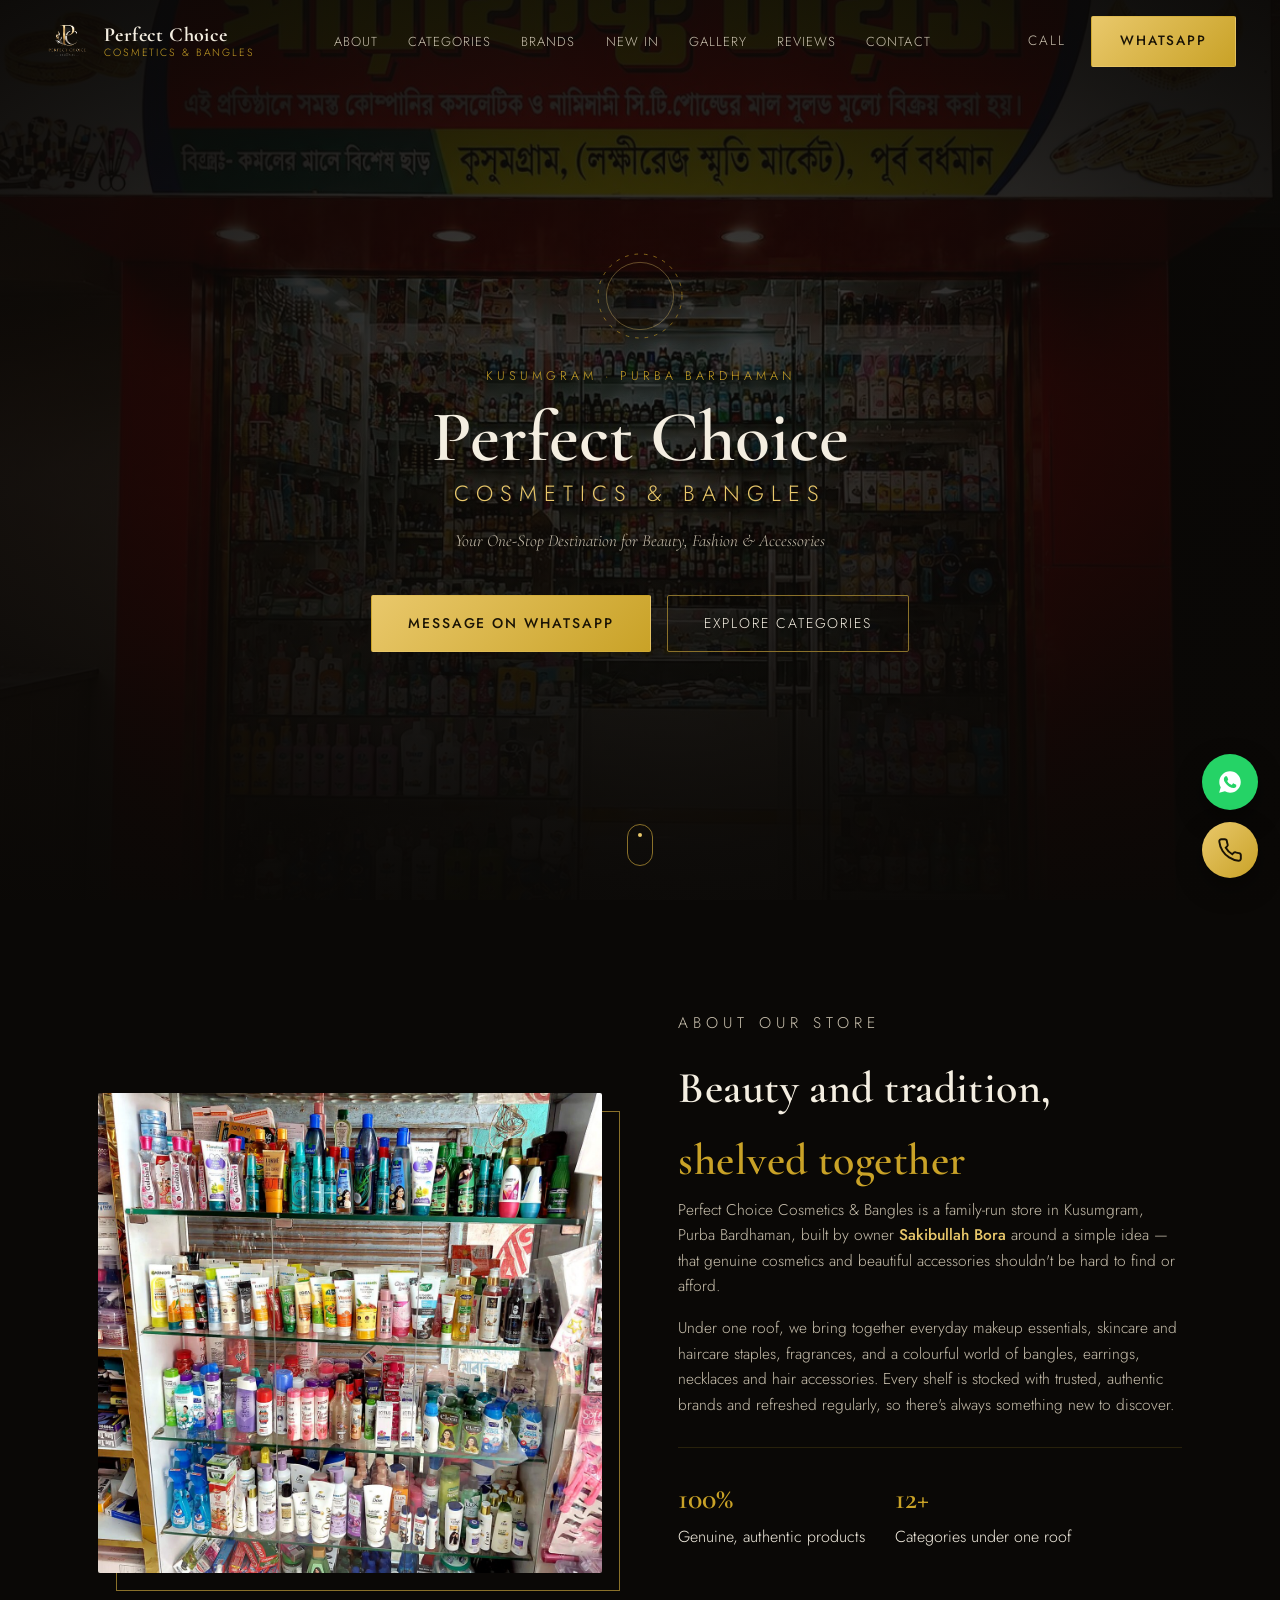
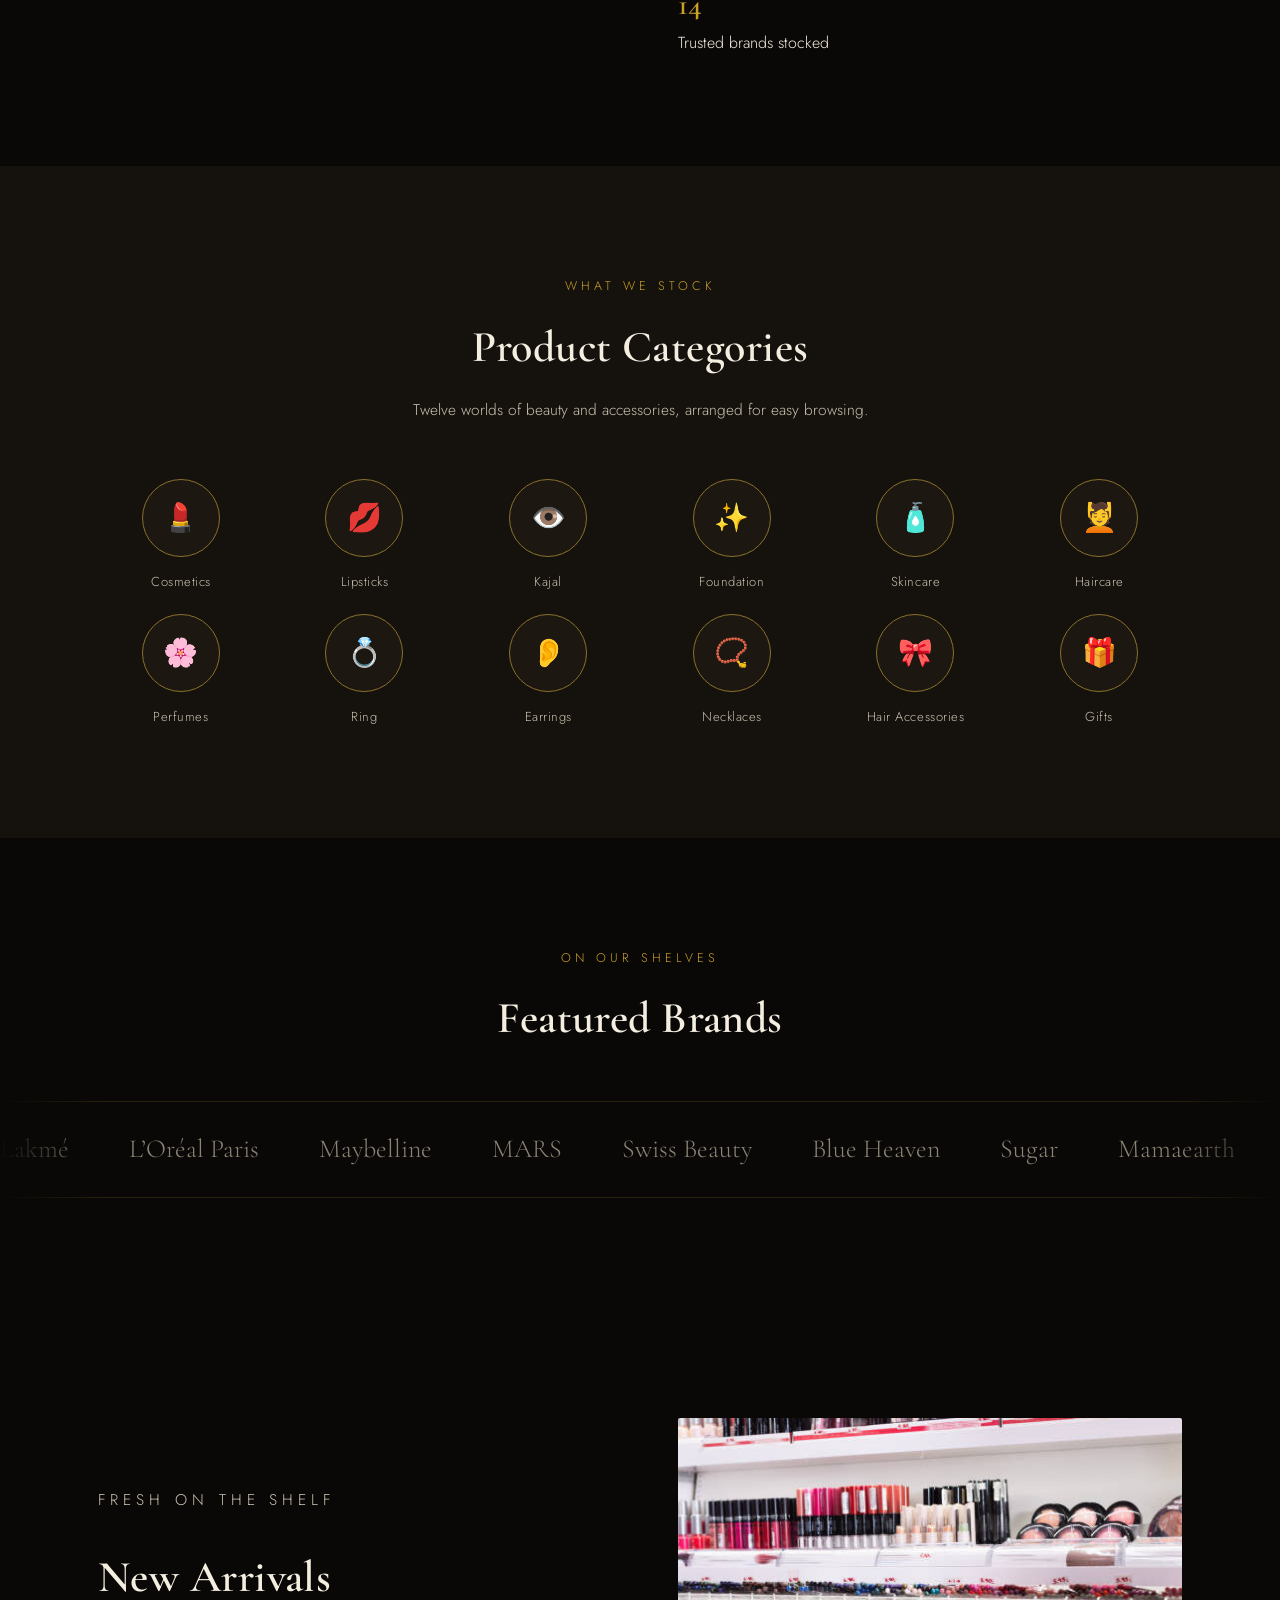
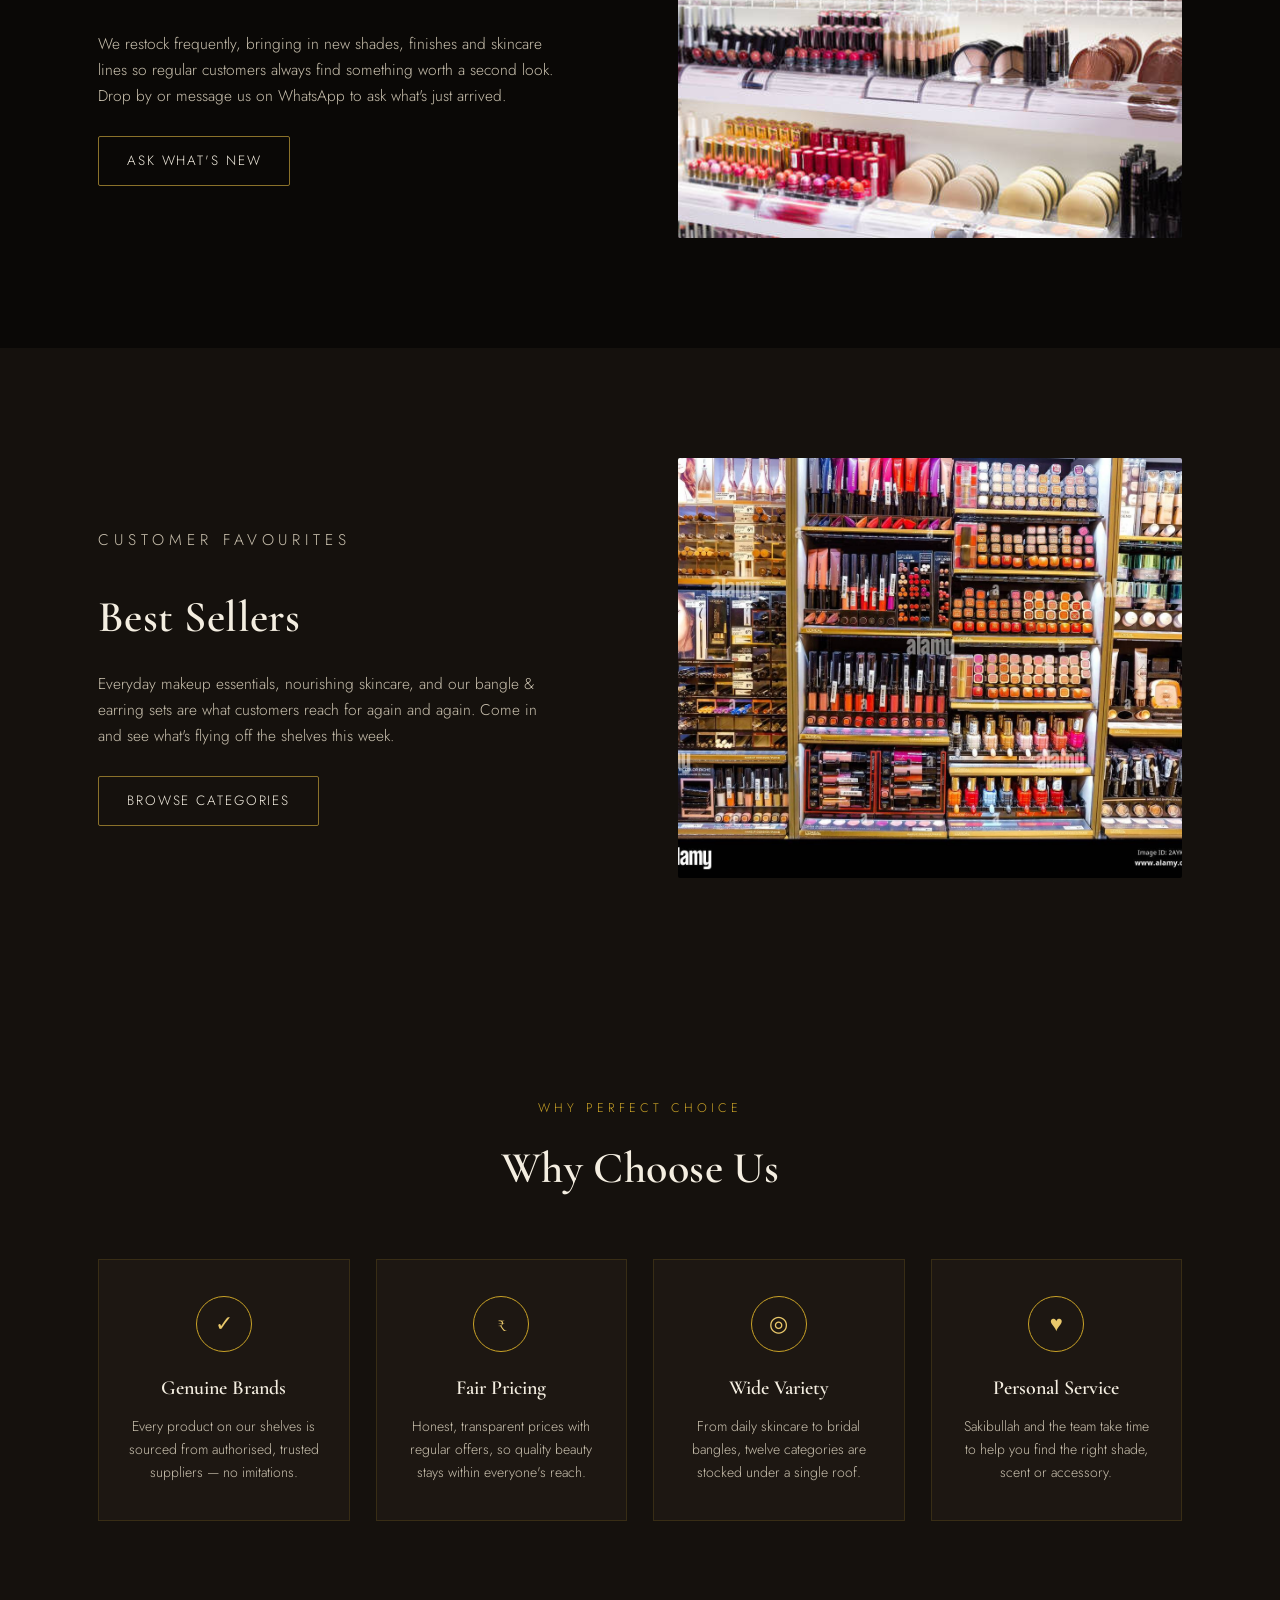
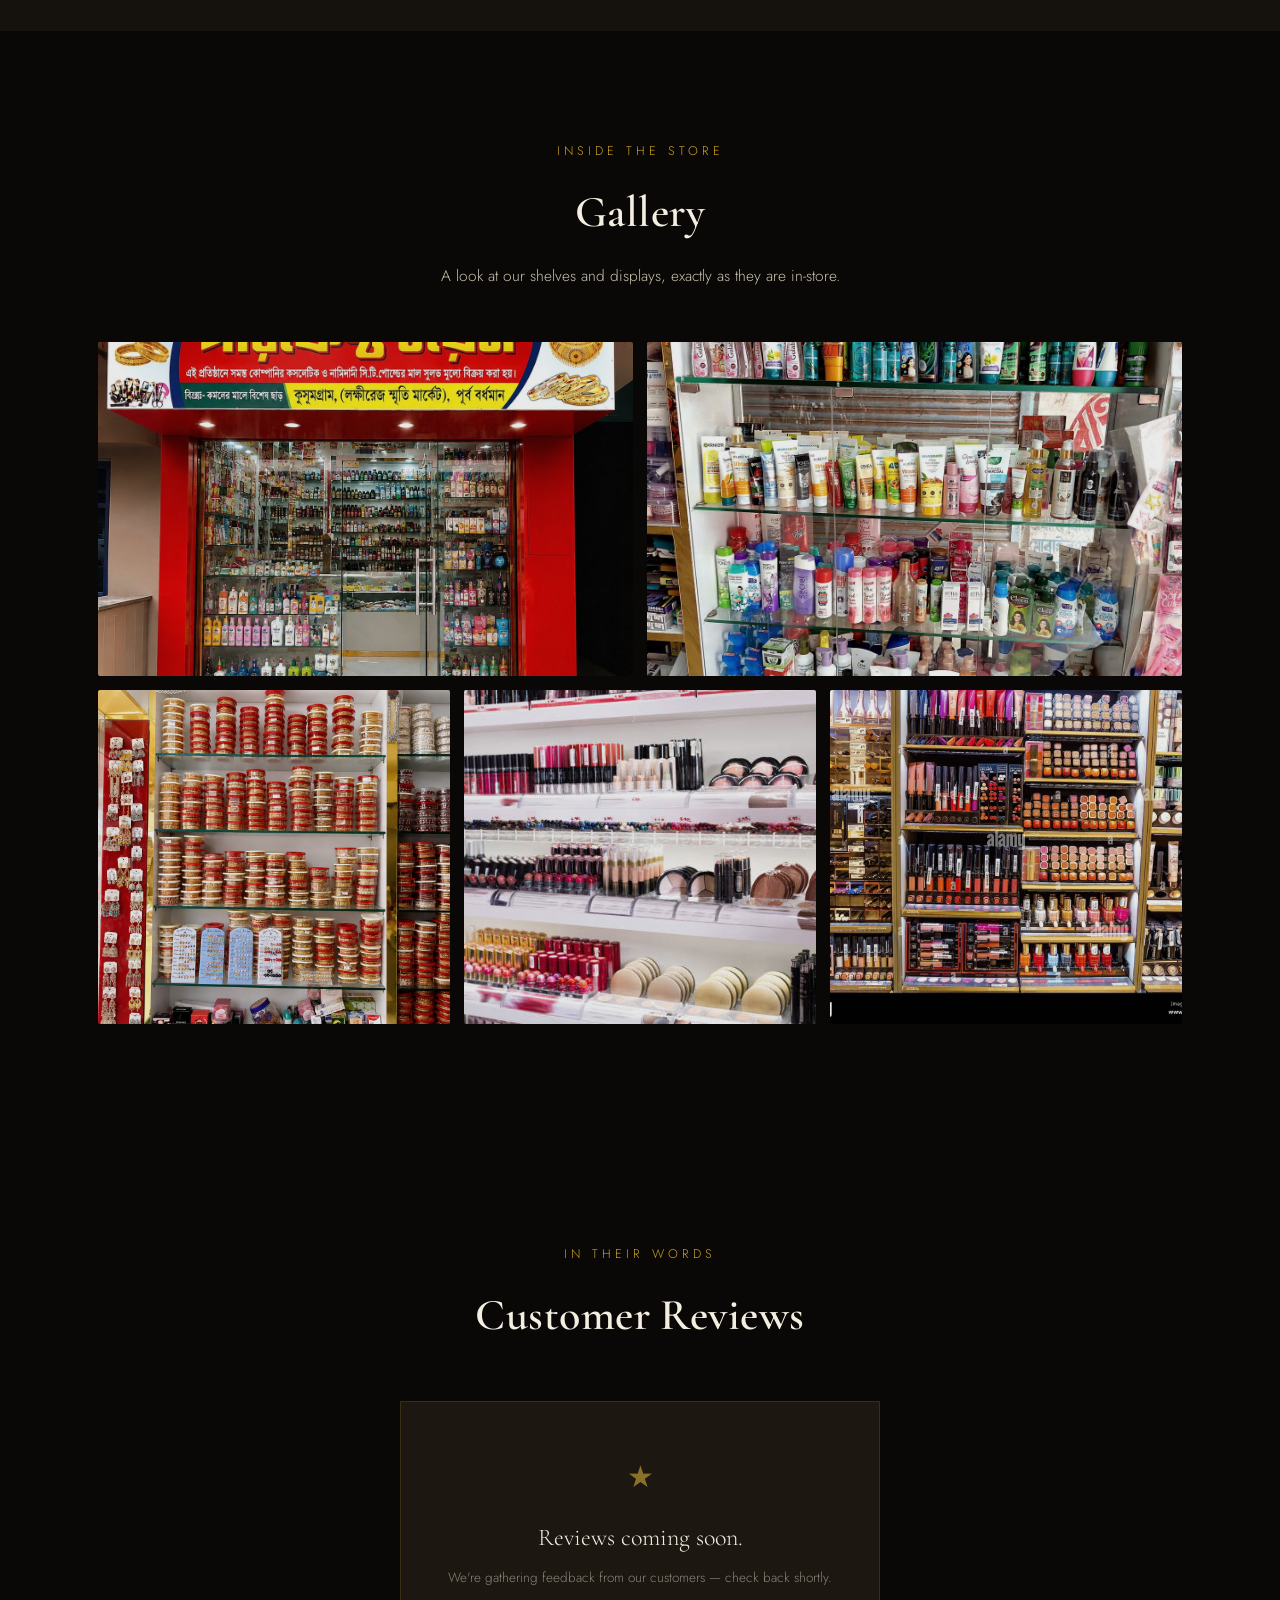
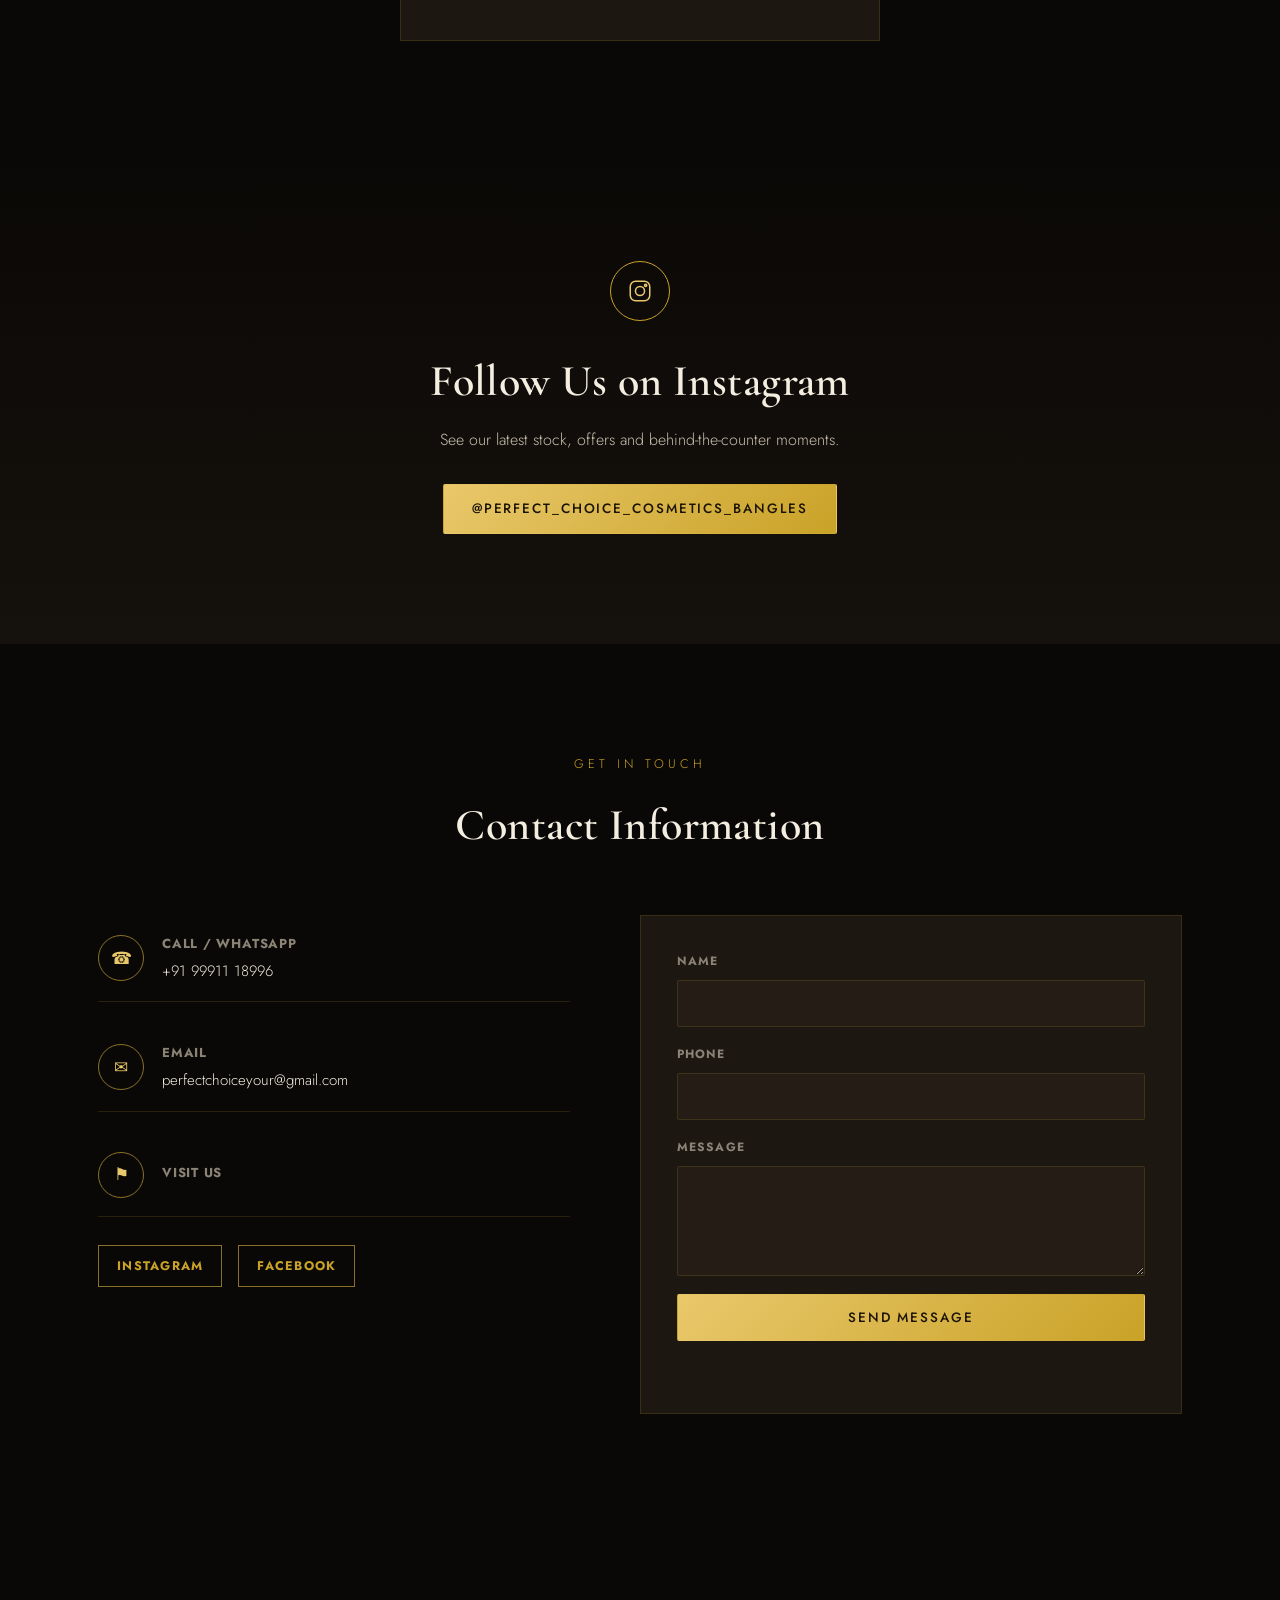
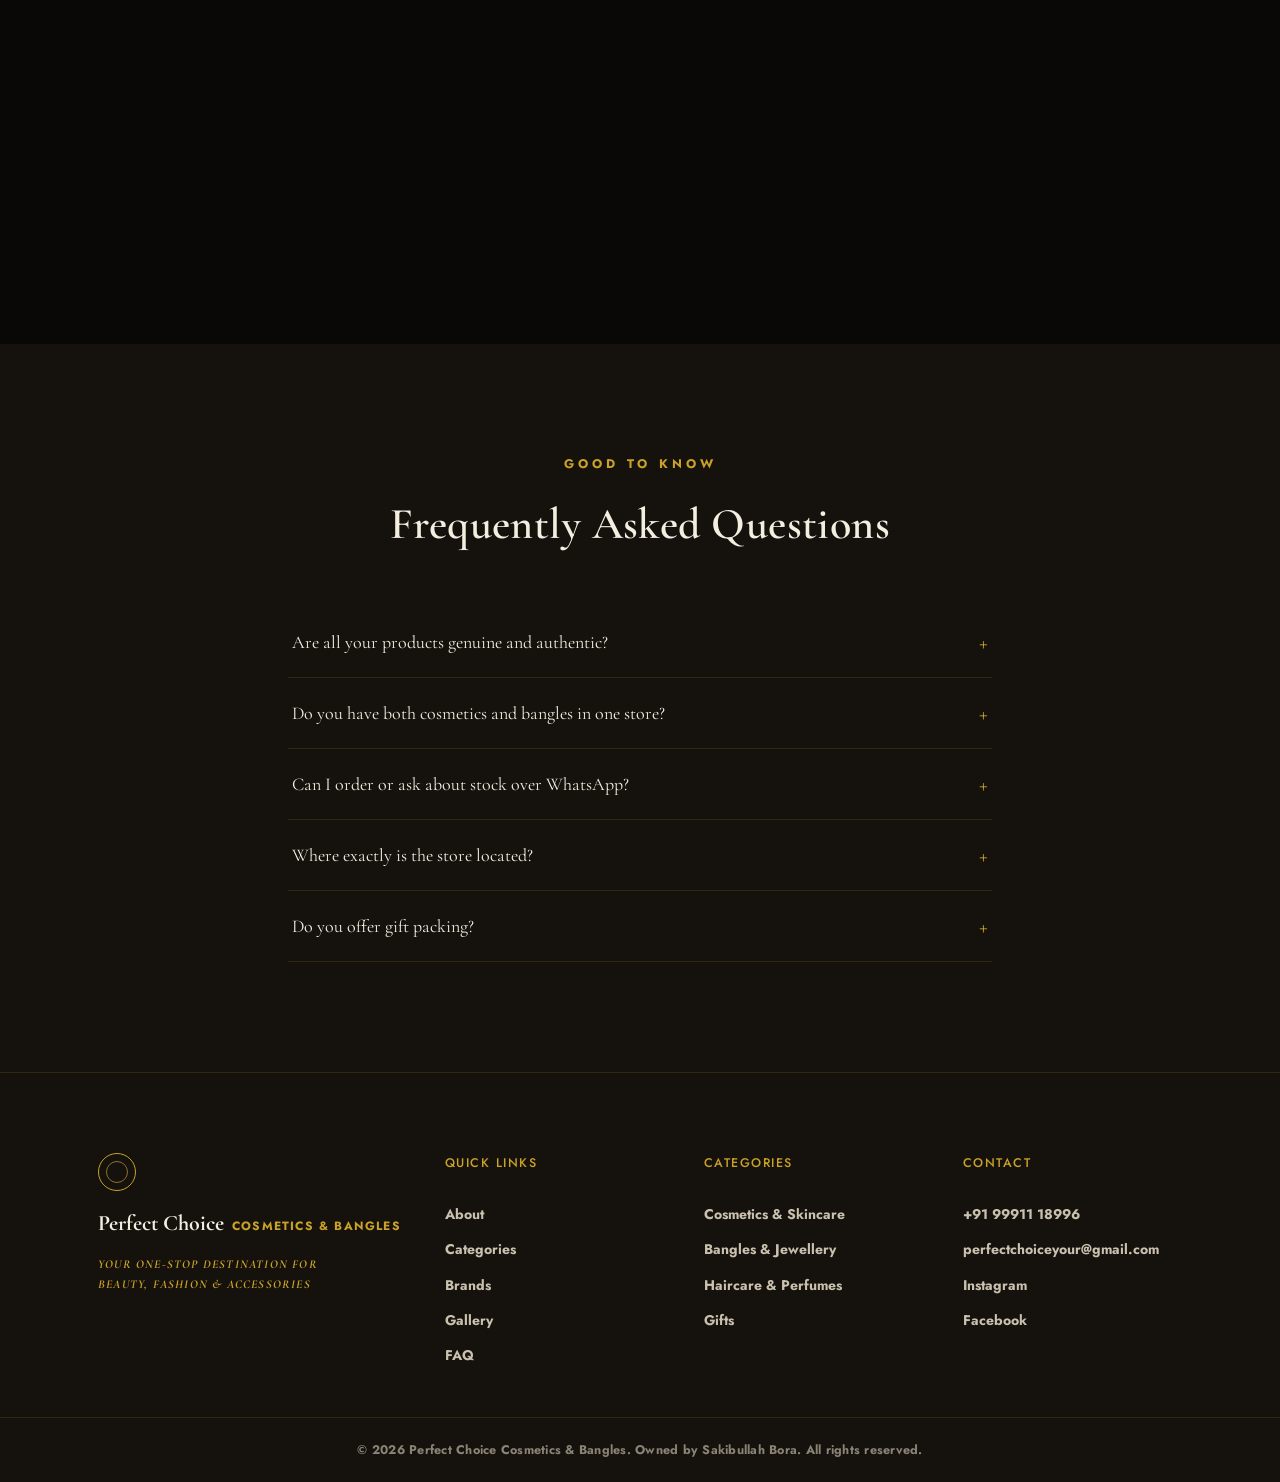
==== index.html @ 6ff5d6fb "Update index.html" ====
<!DOCTYPE html>
<html lang="en">
<head>
<meta charset="UTF-8">
<meta name="viewport" content="width=device-width, initial-scale=1.0">
<title>Perfect Choice Cosmetics & Bangles | Kusumgram, Purba Bardhaman</title>
<meta name="description" content="Perfect Choice Cosmetics & Bangles in Kusumgram, Purba Bardhaman — genuine Lakmé, L'Oréal, Maybelline, MARS, Mamaearth and more. Cosmetics, bangles, artificial jewellery & beauty essentials at fair prices.">
<meta name="keywords" content="cosmetics shop Purba Bardhaman, bangles shop Kusumgram, Perfect Choice Cosmetics, artificial jewellery Bardhaman, makeup shop near me">
<meta name="author" content="Sakibullah Bora">
<meta property="og:title" content="Perfect Choice Cosmetics & Bangles">
<meta property="og:description" content="Your One-Stop Destination for Beauty, Fashion & Accessories — Kusumgram, Purba Bardhaman.">
<meta property="og:type" content="website">
<meta property="og:image" content="shop-storefront.jpg">
<link rel="icon" type="image/x-icon" href="favicon.ico>
<link rel="preconnect" href="https://fonts.googleapis.com">
<link rel="preconnect" href="https://fonts.gstatic.com" crossorigin>
<link href="https://fonts.googleapis.com/css2?family=Cormorant+Garamond:ital,wght@0,400;0,500;0,600;0,700;1,500&family=Jost:wght@300;400;500;600&display=swap" rel="stylesheet">
<link rel="stylesheet" href="style.css">
</head>
<body>

<!-- ===================== PRELOADER ===================== -->
<div id="preloader" aria-hidden="true">
  <svg viewBox="0 0 100 100" class="loader-ring">
    <circle cx="50" cy="50" r="38"></circle>
  </svg>
</div>

<!-- ===================== NAVBAR ===================== -->
<header class="navbar" id="navbar">
  <div class="nav-inner">
<a href="#home" class="brand">
  <img src="logo-transparent.png" alt="Perfect Choice Cosmetics & Bangles logo" class="brand-logo">
  <span class="brand-text">
    <strong>Perfect Choice</strong>
    <em>Cosmetics &amp; Bangles</em>
  </span>
</a>
    <nav class="nav-links" id="navLinks">
      <a href="#about">About</a>
      <a href="#categories">Categories</a>
      <a href="#brands">Brands</a>
      <a href="#arrivals">New In</a>
      <a href="#gallery">Gallery</a>
      <a href="#reviews">Reviews</a>
      <a href="#contact">Contact</a>
    </nav>

    <div class="nav-cta">
      <a class="btn btn-ghost" href="tel:+919991118996" aria-label="Call the shop">Call</a>
      <a class="btn btn-gold" href="https://wa.me/919991118996" target="_blank" rel="noopener">WhatsApp</a>
    </div>

    <button class="nav-toggle" id="navToggle" aria-label="Open menu" aria-expanded="false">
      <span></span><span></span><span></span>
    </button>
  </div>
</header>

<!-- ===================== HERO ===================== -->
<section class="hero" id="home">
  <div class="hero-media">
    <img src="shop-storefront.jpg" alt="Perfect Choice Cosmetics & Bangles storefront in Kusumgram, Purba Bardhaman">
    <div class="hero-scrim"></div>
  </div>

  <div class="hero-content reveal">
    <svg class="hero-emblem" viewBox="0 0 160 160" aria-hidden="true">
      <circle class="ring ring-1" cx="80" cy="80" r="70"></circle>
      <circle class="ring ring-2" cx="80" cy="80" r="56"></circle>
    </svg>
    <p class="eyebrow">Kusumgram &middot; Purba Bardhaman</p>
    <h1>Perfect Choice<span>Cosmetics &amp; Bangles</span></h1>
    <p class="hero-tagline">Your One-Stop Destination for Beauty, Fashion &amp; Accessories</p>
    <div class="hero-actions">
      <a href="https://wa.me/919991118996" target="_blank" rel="noopener" class="btn btn-gold btn-lg">Message on WhatsApp</a>
      <a href="#categories" class="btn btn-outline btn-lg">Explore Categories</a>
    </div>
  </div>

  <a href="#about" class="scroll-cue" aria-label="Scroll down">
    <span></span>
  </a>
</section>

<!-- ===================== ABOUT ===================== -->
<section class="about" id="about">
  <div class="section-inner about-grid">
    <div class="about-media reveal">
      <img src="shop-cabinet.jpg" alt="Skincare, haircare and beauty product shelves inside Perfect Choice Cosmetics & Bangles">
      <div class="about-frame" aria-hidden="true"></div>
    </div>
    <div class="about-copy reveal">
      <p class="eyebrow">About Our Store</p>
      <h2>Beauty and tradition, <span>shelved together</span></h2>
      <p>Perfect Choice Cosmetics &amp; Bangles is a family-run store in Kusumgram, Purba Bardhaman, built by owner <strong>Sakibullah Bora</strong> around a simple idea &mdash; that genuine cosmetics and beautiful accessories shouldn't be hard to find or afford.</p>
      <p>Under one roof, we bring together everyday makeup essentials, skincare and haircare staples, fragrances, and a colourful world of bangles, earrings, necklaces and hair accessories. Every shelf is stocked with trusted, authentic brands and refreshed regularly, so there's always something new to discover.</p>
      <ul class="about-points">
        <li><span>100%</span> Genuine, authentic products</li>
        <li><span>12+</span> Categories under one roof</li>
        <li><span>14</span> Trusted brands stocked</li>
      </ul>
    </div>
  </div>
</section>

<!-- ===================== CATEGORIES ===================== -->
<section class="categories" id="categories">
  <div class="section-inner">
    <p class="eyebrow center">What We Stock</p>
    <h2 class="center reveal">Product Categories</h2>
    <p class="section-sub center reveal">Twelve worlds of beauty and accessories, arranged for easy browsing.</p>

    <div class="cat-grid">
  <a href="https://wa.me/919991118996?text=Hello%20Perfect%20Choice%20team%2C%20I%20am%20very%20interested%20in%20your%20cosmetics%20collection.%20Could%20you%20please%20send%20me%20your%20latest%20catalog%20so%20I%20can%20browse%20your%20designs%3F" target="_blank" class="cat-card reveal"><span class="cat-ring">💄</span><p>Cosmetics</p></a>

  <a href="https://wa.me/919991118996?text=Hello%20Perfect%20Choice%20team%2C%20I%20am%20very%20interested%20in%20your%20lipstick%20collection.%20Could%20you%20please%20send%20me%20your%20latest%20catalog%20so%20I%20can%20browse%20your%20designs%3F" target="_blank" class="cat-card reveal"><span class="cat-ring">💋</span><p>Lipsticks</p></a>

  <a href="https://wa.me/919991118996?text=Hello%20Perfect%20Choice%20team%2C%20I%20am%20very%20interested%20in%20your%20kajal%20collection.%20Could%20you%20please%20send%20me%20your%20latest%20catalog%20so%20I%20can%20browse%20your%20designs%3F" target="_blank" class="cat-card reveal"><span class="cat-ring">👁️</span><p>Kajal</p></a>

  <a href="https://wa.me/919991118996?text=Hello%20Perfect%20Choice%20team%2C%20I%20am%20very%20interested%20in%20your%20foundation%20collection.%20Could%20you%20please%20send%20me%20your%20latest%20catalog%20so%20I%20can%20browse%20your%20designs%3F" target="_blank" class="cat-card reveal"><span class="cat-ring">✨</span><p>Foundation</p></a>

  <a href="https://wa.me/919991118996?text=Hello%20Perfect%20Choice%20team%2C%20I%20am%20very%20interested%20in%20your%20skincare%20collection.%20Could%20you%20please%20send%20me%20your%20latest%20catalog%20so%20I%20can%20browse%20your%20designs%3F" target="_blank" class="cat-card reveal"><span class="cat-ring">🧴</span><p>Skincare</p></a>

  <a href="https://wa.me/919991118996?text=Hello%20Perfect%20Choice%20team%2C%20I%20am%20very%20interested%20in%20your%20haircare%20collection.%20Could%20you%20please%20send%20me%20your%20latest%20catalog%20so%20I%20can%20browse%20your%20designs%3F" target="_blank" class="cat-card reveal"><span class="cat-ring">💆</span><p>Haircare</p></a>

  <a href="https://wa.me/919991118996?text=Hello%20Perfect%20Choice%20team%2C%20I%20am%20very%20interested%20in%20your%20perfume%20collection.%20Could%20you%20please%20send%20me%20your%20latest%20catalog%20so%20I%20can%20browse%20your%20designs%3F" target="_blank" class="cat-card reveal"><span class="cat-ring">🌸</span><p>Perfumes</p></a>

  <a href="https://wa.me/919991118996?text=Hello%20Perfect%20Choice%20team%2C%20I%20am%20very%20interested%20in%20your%20ring%20collection.%20Could%20you%20please%20send%20me%20your%20latest%20catalog%20so%20I%20can%20browse%20your%20designs%3F" target="_blank" class="cat-card reveal"><span class="cat-ring">💍</span><p>Ring</p></a>

  <a href="https://wa.me/919991118996?text=Hello%20Perfect%20Choice%20team%2C%20I%20am%20very%20interested%20in%20your%20earrings%20collection.%20Could%20you%20please%20send%20me%20your%20latest%20catalog%20so%20I%20can%20browse%20your%20designs%3F" target="_blank" class="cat-card reveal"><span class="cat-ring">👂</span><p>Earrings</p></a>

  <a href="https://wa.me/919991118996?text=Hello%20Perfect%20Choice%20team%2C%20I%20am%20very%20interested%20in%20your%20necklace%20collection.%20Could%20you%20please%20send%20me%20your%20latest%20catalog%20so%20I%20can%20browse%20your%20designs%3F" target="_blank" class="cat-card reveal"><span class="cat-ring">📿</span><p>Necklaces</p></a>

  <a href="https://wa.me/919991118996?text=Hello%20Perfect%20Choice%20team%2C%20I%20am%20very%20interested%20in%20your%20hair%20accessories%20collection.%20Could%20you%20please%20send%20me%20your%20latest%20catalog%20so%20I%20can%20browse%20your%20designs%3F" target="_blank" class="cat-card reveal"><span class="cat-ring">🎀</span><p>Hair Accessories</p></a>

  <a href="https://wa.me/919991118996?text=Hello%20Perfect%20Choice%20team%2C%20I%20am%20very%20interested%20in%20your%20gift%20collection.%20Could%20you%20please%20send%20me%20your%20latest%20catalog%20so%20I%20can%20browse%20your%20designs%3F" target="_blank" class="cat-card reveal"><span class="cat-ring">🎁</span><p>Gifts</p></a>
</div>
    </div>
  </div>
</section>

<!-- ===================== BRANDS ===================== -->
<section class="brands" id="brands">
  <div class="section-inner">
    <p class="eyebrow center">On Our Shelves</p>
    <h2 class="center reveal">Featured Brands</h2>
  </div>
  <div class="marquee" role="list" aria-label="Brands we stock">
    <div class="marquee-track">
      <span>Lakmé</span><span>L&rsquo;Oréal Paris</span><span>Maybelline</span><span>MARS</span><span>Swiss Beauty</span><span>Blue Heaven</span><span>Sugar</span><span>Mamaearth</span><span>Nivea</span><span>Dove</span><span>Garnier</span><span>Himalaya</span><span>Plum</span><span>Cetaphil</span>
      <span aria-hidden="true">Lakmé</span><span aria-hidden="true">L&rsquo;Oréal Paris</span><span aria-hidden="true">Maybelline</span><span aria-hidden="true">MARS</span><span aria-hidden="true">Swiss Beauty</span><span aria-hidden="true">Blue Heaven</span><span aria-hidden="true">Sugar</span><span aria-hidden="true">Mamaearth</span><span aria-hidden="true">Nivea</span><span aria-hidden="true">Dove</span><span aria-hidden="true">Garnier</span><span aria-hidden="true">Himalaya</span><span aria-hidden="true">Plum</span><span aria-hidden="true">Cetaphil</span>
    </div>
  </div>
</section>

<!-- ===================== NEW ARRIVALS ===================== -->
<section class="showcase" id="arrivals">
  <div class="section-inner showcase-grid">
    <div class="showcase-copy reveal">
      <p class="eyebrow">Fresh On The Shelf</p>
      <h2>New Arrivals</h2>
      <p>We restock frequently, bringing in new shades, finishes and skincare lines so regular customers always find something worth a second look. Drop by or message us on WhatsApp to ask what's just arrived.</p>
      <a href="https://wa.me/919991118996" target="_blank" rel="noopener" class="btn btn-outline">Ask What's New</a>
    </div>
    <div class="showcase-media reveal">
      <img src="cosmetics-display-1.jpg" alt="New cosmetics and makeup stock on display shelves">
    </div>
  </div>
</section>

<!-- ===================== BEST SELLERS ===================== -->
<section class="showcase alt" id="bestsellers">
  <div class="section-inner showcase-grid reverse">
    <div class="showcase-media reveal">
      <img src="cosmetics-display-2.jpg" alt="Lipsticks, lip liners and makeup essentials arranged on shelves">
    </div>
    <div class="showcase-copy reveal">
      <p class="eyebrow">Customer Favourites</p>
      <h2>Best Sellers</h2>
      <p>Everyday makeup essentials, nourishing skincare, and our bangle &amp; earring sets are what customers reach for again and again. Come in and see what's flying off the shelves this week.</p>
      <a href="#categories" class="btn btn-outline">Browse Categories</a>
    </div>
  </div>
</section>

<!-- ===================== WHY CHOOSE US ===================== -->
<section class="why" id="why">
  <div class="section-inner">
    <p class="eyebrow center">Why Perfect Choice</p>
    <h2 class="center reveal">Why Choose Us</h2>

    <div class="why-grid">
      <div class="why-card reveal">
        <span class="why-icon" aria-hidden="true">✓</span>
        <h3>Genuine Brands</h3>
        <p>Every product on our shelves is sourced from authorised, trusted suppliers &mdash; no imitations.</p>
      </div>
      <div class="why-card reveal">
        <span class="why-icon" aria-hidden="true">₹</span>
        <h3>Fair Pricing</h3>
        <p>Honest, transparent prices with regular offers, so quality beauty stays within everyone's reach.</p>
      </div>
      <div class="why-card reveal">
        <span class="why-icon" aria-hidden="true">◎</span>
        <h3>Wide Variety</h3>
        <p>From daily skincare to bridal bangles, twelve categories are stocked under a single roof.</p>
      </div>
      <div class="why-card reveal">
        <span class="why-icon" aria-hidden="true">♥</span>
        <h3>Personal Service</h3>
        <p>Sakibullah and the team take time to help you find the right shade, scent or accessory.</p>
      </div>
    </div>
  </div>
</section>

<!-- ===================== GALLERY ===================== -->
<section class="gallery" id="gallery">
  <div class="section-inner">
    <p class="eyebrow center">Inside The Store</p>
    <h2 class="center reveal">Gallery</h2>
    <p class="section-sub center reveal">A look at our shelves and displays, exactly as they are in-store.</p>

    <div class="gallery-grid">
      <button class="gallery-item reveal" data-full="shop-storefront.jpg" aria-label="View storefront photo">
        <img src="shop-storefront.jpg" alt="Perfect Choice storefront">
        <span>Our Storefront</span>
      </button>
      <button class="gallery-item reveal" data-full="shop-cabinet.jpg" aria-label="View skincare cabinet photo">
        <img src="shop-cabinet.jpg" alt="Skincare and haircare cabinet">
        <span>Skincare &amp; Haircare Wall</span>
      </button>
      <button class="gallery-item reveal" data-full="shop-bangles.jpg" aria-label="View bangles and jewellery photo">
        <img src="shop-bangles.jpg" alt="Bangles and artificial jewellery display">
        <span>Bangles &amp; Jewellery</span>
      </button>
      <button class="gallery-item reveal" data-full="icosmetics-display-1.jpg" aria-label="View makeup shelf photo">
        <img src="cosmetics-display-1.jpg" alt="Makeup and cosmetics shelf">
        <span>Makeup Shelf</span>
      </button>
      <button class="gallery-item reveal" data-full="cosmetics-display-2.jpg" aria-label="View lipstick and liner shelf photo">
        <img src="cosmetics-display-2.jpg" alt="Lipstick and lip liner shelf">
        <span>Lip Colour Wall</span>
      </button>
    </div>
  </div>
</section>

<!-- ===================== REVIEWS ===================== -->
<section class="reviews" id="reviews">
  <div class="section-inner">
    <p class="eyebrow center">In Their Words</p>
    <h2 class="center reveal">Customer Reviews</h2>
    <div class="reviews-card reveal">
      <span class="reviews-ring" aria-hidden="true">★</span>
      <p>Reviews coming soon.</p>
      <span class="reviews-sub">We're gathering feedback from our customers &mdash; check back shortly.</span>
    </div>
  </div>
</section>

<!-- ===================== INSTAGRAM ===================== -->
<section class="instagram" id="instagram">
  <div class="section-inner instagram-inner reveal">
    <div class="insta-icon" aria-hidden="true">
      <svg viewBox="0 0 24 24" fill="none" stroke="currentColor" stroke-width="1.4">
        <rect x="3" y="3" width="18" height="18" rx="5"></rect>
        <circle cx="12" cy="12" r="4.2"></circle>
        <circle cx="17.2" cy="6.8" r="1"></circle>
      </svg>
    </div>
    <h2>Follow Us on Instagram</h2>
    <p>See our latest stock, offers and behind-the-counter moments.</p>
    <a href="https://www.instagram.com/perfectchoice.store?igsh=ZThrNnNsNHY0MHN6/" target="_blank" rel="noopener" class="btn btn-gold">@perfect_choice_cosmetics_bangles</a>
  </div>
</section>

<!-- ===================== CONTACT ===================== -->
<section class="contact" id="contact">
  <div class="section-inner">
    <p class="eyebrow center">Get In Touch</p>
    <h2 class="center reveal">Contact Information</h2>

    <div class="contact-grid">
      <div class="contact-info reveal">
        <a class="contact-row" href="tel:+919991118996">
          <span class="contact-ring" aria-hidden="true">☎</span>
          <div><strong>Call / WhatsApp</strong><p>+91 99911 18996</p></div>
        </a>
        <a class="contact-row" href="mailto:perfectchoiceyour@gmail.com">
          <span class="contact-ring" aria-hidden="true">✉</span>
          <div><strong>Email</strong><p>perfectchoiceyour@gmail.com</p></div>
        </a>
        <div class="contact-row">
          <span class="contact-ring" aria-hidden="true">⚑</span>
          <div><strong>Visit Us</https://share.google/dGtQiqpq81Ef8u0Q8</p></div>
        </div>
        <div class="contact-social">
          <a href="https://www.instagram.com/perfect_choice_cosmetics_bangles/" target="_blank" rel="noopener" aria-label="Instagram">Instagram</a>
          <a href="https://www.facebook.com/share/1LSSe1VSSS/" target="_blank" rel="noopener" aria-label="Facebook">Facebook</a>
        </div>
      </div>

      <form class="contact-form reveal" id="contactForm" novalidate>
        <div class="form-row">
          <label for="name">Name</label>
          <input type="text" id="name" name="name" required>
        </div>
        <div class="form-row">
          <label for="phone">Phone</label>
          <input type="tel" id="phone" name="phone" required>
        </div>
        <div class="form-row">
          <label for="message">Message</label>
          <textarea id="message" name="message" rows="4" required></textarea>
        </div>
        <button type="submit" class="btn btn-gold btn-full">Send Message</button>
        <p class="form-note" id="formNote" role="status" aria-live="polite"></p>
      </form>
    </div>
  </div>
</section>

<!-- ===================== MAP ===================== -->
<section class="map" id="map">
  <iframe
    title="Perfect Choice Cosmetics & Bangles location map"
    src="https://share.google/dGtQiqpq81Ef8u0Q8"
    loading="lazy"
    referrerpolicy="no-referrer-when-downgrade">
  </iframe>
</section>

<!-- ===================== FAQ ===================== -->
<section class="faq" id="faq">
  <div class="section-inner faq-inner">
    <p class="eyebrow center">Good To Know</p>
    <h2 class="center reveal">Frequently Asked Questions</h2>

    <div class="faq-list">
      <div class="faq-item reveal">
        <button class="faq-q" aria-expanded="false">Are all your products genuine and authentic?<span>+</span></button>
        <div class="faq-a"><p>Yes. We only stock products sourced from authorised suppliers and distributors of each brand.</p></div>
      </div>
      <div class="faq-item reveal">
        <button class="faq-q" aria-expanded="false">Do you have both cosmetics and bangles in one store?<span>+</span></button>
        <div class="faq-a"><p>Yes, we're a one-stop shop &mdash; cosmetics, skincare, haircare, perfumes, bangles, earrings, necklaces, hair accessories and gifts, all under one roof.</p></div>
      </div>
      <div class="faq-item reveal">
        <button class="faq-q" aria-expanded="false">Can I order or ask about stock over WhatsApp?<span>+</span></button>
        <div class="faq-a"><p>Absolutely. Message us on +91 99911 18996 with what you're looking for and we'll help you out.</p></div>
      </div>
      <div class="faq-item reveal">
        <button class="faq-q" aria-expanded="false">Where exactly is the store located?<span>+</span></button>
        <div class="faq-a"><p>We're at Kusumgram (Lakshmirej Smriti Market), Purba Bardhaman, West Bengal. See the map above for directions.</p></div>
      </div>
      <div class="faq-item reveal">
        <button class="faq-q" aria-expanded="false">Do you offer gift packing?<span>+</span></button>
        <div class="faq-a"><p>Yes, we stock gift-ready items and can help you put together a set for special occasions &mdash; just ask in-store.</p></div>
      </div>
    </div>
  </div>
</section>

<!-- ===================== FOOTER ===================== -->
<footer class="footer">
  <div class="section-inner footer-grid">
    <div class="footer-brand">
      <span class="brand-ring" aria-hidden="true"></span>
      <div>
        <strong>Perfect Choice</strong>
        <p>Cosmetics &amp; Bangles</p>
      </div>
      <p class="footer-tag">Your One-Stop Destination for Beauty, Fashion &amp; Accessories</p>
    </div>

    <div class="footer-col">
      <h4>Quick Links</h4>
      <a href="#about">About</a>
      <a href="#categories">Categories</a>
      <a href="#brands">Brands</a>
      <a href="#gallery">Gallery</a>
      <a href="#faq">FAQ</a>
    </div>

    <div class="footer-col">
      <h4>Categories</h4>
      <a href="#categories">Cosmetics &amp; Skincare</a>
      <a href="#categories">Bangles &amp; Jewellery</a>
      <a href="#categories">Haircare &amp; Perfumes</a>
      <a href="#categories">Gifts</a>
    </div>

    <div class="footer-col">
      <h4>Contact</h4>
      <a href="tel:+919991118996">+91 99911 18996</a>
      <a href="mailto:perfectchoiceyour@gmail.com">perfectchoiceyour@gmail.com</a>
      <a href="https://www.instagram.com/perfect_choice_cosmetics_bangles/" target="_blank" rel="noopener">Instagram</a>
      <a href="https://www.facebook.com/share/1LSSe1VSSS/" target="_blank" rel="noopener">Facebook</a>
    </div>
  </div>
  <div class="footer-bottom">
    <p>&copy; <span id="year"></span> Perfect Choice Cosmetics &amp; Bangles. Owned by Sakibullah Bora. All rights reserved.</p>
  </div>
</footer>

<!-- ===================== FLOATING BUTTONS ===================== -->
<a href="https://wa.me/919991118996" target="_blank" rel="noopener" class="float-btn float-whatsapp" aria-label="Chat on WhatsApp">
  <svg viewBox="0 0 24 24" fill="currentColor"><path d="M12.04 2C6.58 2 2.13 6.45 2.13 11.91c0 1.75.46 3.45 1.32 4.95L2 22l5.29-1.39a9.9 9.9 0 0 0 4.74 1.21h.01c5.46 0 9.9-4.45 9.9-9.91C21.95 6.45 17.5 2 12.04 2zm5.8 14.15c-.24.68-1.4 1.3-1.93 1.38-.5.08-1.12.11-1.8-.11-.42-.13-.96-.31-1.65-.61-2.9-1.26-4.79-4.17-4.94-4.36-.14-.2-1.18-1.57-1.18-3 0-1.42.75-2.12 1.02-2.41.27-.29.58-.36.78-.36.19 0 .39 0 .56.01.18.01.42-.07.65.5.24.58.82 2 .89 2.15.07.14.11.32.02.51-.09.19-.14.31-.27.48-.14.16-.29.36-.41.48-.14.14-.28.29-.12.56.16.28.71 1.17 1.53 1.89 1.05.94 1.94 1.23 2.21 1.37.28.14.44.12.6-.07.17-.19.7-.81.89-1.09.19-.28.38-.23.63-.14.26.09 1.64.77 1.92.91.28.14.47.21.54.33.07.12.07.68-.17 1.36z"/></svg>
</a>
<a href="tel:+919991118996" class="float-btn float-call" aria-label="Call the shop">
  <svg viewBox="0 0 24 24" fill="none" stroke="currentColor" stroke-width="1.8"><path d="M22 16.92v3a2 2 0 0 1-2.18 2 19.79 19.79 0 0 1-8.63-3.07 19.5 19.5 0 0 1-6-6 19.79 19.79 0 0 1-3.07-8.67A2 2 0 0 1 4.11 2h3a2 2 0 0 1 2 1.72c.13.98.36 1.94.68 2.86a2 2 0 0 1-.45 2.11L8.09 9.91a16 16 0 0 0 6 6l1.22-1.25a2 2 0 0 1 2.11-.45c.92.32 1.88.55 2.86.68A2 2 0 0 1 22 16.92z"></path></svg>
</a>

<!-- ===================== LIGHTBOX ===================== -->
<div class="lightbox" id="lightbox">
  <button class="lightbox-close" id="lightboxClose" aria-label="Close">&times;</button>
  <img id="lightboxImg" src="" alt="">
</div>

<script src="script.js"></script>
</body>
</html>
---- style.css ----
/* =========================================================
   PERFECT CHOICE COSMETICS & BANGLES
   Design tokens
   ========================================================= */
:root{
  --void:        #0A0806;
  --panel:       #15110D;
  --panel-2:     #1D1712;
  --panel-3:     #241C15;
  --hairline:    rgba(201,162,39,0.16);

  --gold:        #C9A227;
  --gold-bright: #E9C86B;
  --gold-dim:    #8A712A;
  --gold-soft:   rgba(201,162,39,0.14);

  --ivory:       #F4EEE1;
  --ivory-dim:   #C9C0AE;
  --ivory-faint: #8B8375;

  --rose:        #8C5A56;

  --font-display: 'Cormorant Garamond', serif;
  --font-body:    'Jost', sans-serif;

  --radius: 2px;
  --ease: cubic-bezier(.22,.9,.32,1);
  --nav-h: 84px;
}

/* =========================================================
   RESET
   ========================================================= */
*,*::before,*::after{ box-sizing: border-box; }
html{ scroll-behavior: smooth; scroll-padding-top: var(--nav-h); }
body{
  margin:0;
  background: var(--void);
  color: var(--ivory);
  font-family: var(--font-body);
  font-weight: 300;
  line-height: 1.65;
  -webkit-font-smoothing: antialiased;
  overflow-x: hidden;
}
img{ max-width:100%; display:block; }
a{ color: inherit; text-decoration: none; }
ul{ list-style:none; margin:0; padding:0; }
button{ font-family: inherit; cursor:pointer; }
h1,h2,h3,h4{ font-family: var(--font-display); font-weight:600; margin:0; color: var(--ivory); }
p{ margin:0; }

@media (prefers-reduced-motion: reduce){
  *{ animation-duration:0.001ms !important; animation-iteration-count:1 !important; transition-duration:0.001ms !important; scroll-behavior:auto !important; }
}

::selection{ background: var(--gold); color: var(--void); }

/* thin gold scrollbar */
::-webkit-scrollbar{ width:10px; }
::-webkit-scrollbar-track{ background: var(--void); }
::-webkit-scrollbar-thumb{ background: var(--gold-dim); border-radius: 6px; }

/* =========================================================
   LAYOUT HELPERS
   ========================================================= */
.section-inner{ max-width: 1180px; margin: 0 auto; padding: 0 clamp(20px,5vw,48px); }
.eyebrow{
  font-family: var(--font-body);
  font-size: 12.5px;
  letter-spacing: 0.32em;
  text-transform: uppercase;
  color: var(--gold);
  margin: 0 0 14px;
}
.eyebrow.center{ text-align:center; }
h2{ font-size: clamp(30px,4vw,44px); letter-spacing:0.01em; }
h2.center{ text-align:center; }
h2 span{ color: var(--gold); }
.section-sub{
  color: var(--ivory-dim);
  max-width: 560px;
  margin: 14px auto 0;
  font-size: 15.5px;
}
.section-sub.center{ text-align:center; }

section{ position: relative; padding: 110px 0; }
section.categories, section.why, section.faq{ background: var(--panel); }
section.brands, section.gallery, section.contact{ background: var(--void); }
section.showcase.alt{ background: var(--panel); }

/* reveal-on-scroll */
.reveal{ opacity:0; transform: translateY(28px); transition: opacity .9s var(--ease), transform .9s var(--ease); }
.reveal.in{ opacity:1; transform: translateY(0); }

/* buttons */
.btn{
  display:inline-flex; align-items:center; justify-content:center;
  padding: 13px 28px;
  font-size: 13.5px;
  letter-spacing: 0.14em;
  text-transform: uppercase;
  border-radius: var(--radius);
  border: 1px solid transparent;
  transition: all .35s var(--ease);
  white-space: nowrap;
}
.btn-gold{ background: linear-gradient(135deg, var(--gold-bright), var(--gold)); color:#1A1305; font-weight:500; }
.btn-gold:hover{ filter: brightness(1.1); transform: translateY(-2px); box-shadow: 0 10px 28px rgba(201,162,39,0.28); }
.btn-outline{ border-color: var(--gold-dim); color: var(--ivory); }
.btn-outline:hover{ border-color: var(--gold); background: var(--gold-soft); }
.btn-ghost{ color: var(--ivory-dim); padding: 13px 18px; }
.btn-ghost:hover{ color: var(--gold-bright); }
.btn-lg{ padding: 16px 36px; font-size: 14px; }
.btn-full{ width:100%; }

/* gold ring signature element, reused throughout */
.ring-mark{
  width: 34px; height: 34px; border-radius: 50%;
  border: 2px solid var(--gold);
  position: relative;
}

/* =========================================================
   PRELOADER
   ========================================================= */
#preloader{
  position: fixed; inset:0; z-index: 9999;
  background: var(--void);
  display:flex; align-items:center; justify-content:center;
  transition: opacity .6s ease, visibility .6s ease;
}
#preloader.done{ opacity:0; visibility:hidden; }
.loader-ring{ width:64px; height:64px; }
.loader-ring circle{
  fill:none; stroke: var(--gold); stroke-width: 3;
  stroke-dasharray: 220; stroke-dashoffset: 220;
  stroke-linecap: round;
  animation: draw-ring 1.4s var(--ease) infinite;
  transform-origin: center;
}
@keyframes draw-ring{
  0%{ stroke-dashoffset: 220; transform: rotate(0deg); }
  60%{ stroke-dashoffset: 20; }
  100%{ stroke-dashoffset: 220; transform: rotate(360deg); }
}

/* =========================================================
   NAVBAR
   ========================================================= */
.navbar{
  position: fixed; top:0; left:0; right:0; z-index: 900;
  height: var(--nav-h);
  display:flex; align-items:center;
  background: transparent;
  transition: background .45s var(--ease), height .45s var(--ease), border-color .45s var(--ease);
  border-bottom: 1px solid transparent;
}
.navbar.scrolled{
  height: 68px;
  background: rgba(10,8,6,0.92);
  backdrop-filter: blur(10px);
  border-bottom: 1px solid var(--hairline);
}
.nav-inner{
  width:100%; max-width: 1280px; margin:0 auto;
  padding: 0 clamp(20px,4vw,44px);
  display:flex; align-items:center; justify-content:space-between; gap: 24px;
}
.brand{ display:flex; align-items:center; gap:14px; }
.brand-ring{
  width: 38px; height: 38px; border-radius:50%;
  border: 1.6px solid var(--gold);
  position: relative; flex-shrink:0;
}
.brand-logo {
  height: 46px;
  width: auto;
  display: block;
}
.brand-ring::after{
  content:''; position:absolute; inset: 7px;
  border: 1.6px solid var(--gold-dim); border-radius:50%;
}
.brand-text{ display:flex; flex-direction:column; line-height:1.15; }
.brand-text strong{ font-family: var(--font-display); font-size: 20px; letter-spacing:0.02em; color: var(--ivory); }
.brand-text em{ font-style:normal; font-size: 10.5px; letter-spacing:0.18em; text-transform:uppercase; color: var(--gold); }

.nav-links{ display:flex; align-items:center; gap: 30px; }
.nav-links a{
  font-size: 13px; letter-spacing:0.08em; text-transform:uppercase;
  color: var(--ivory-dim); position:relative; padding: 6px 0;
}
.nav-links a::after{
  content:''; position:absolute; left:0; bottom:0; width:0; height:1px;
  background: var(--gold); transition: width .35s var(--ease);
}
.nav-links a:hover{ color: var(--ivory); }
.nav-links a:hover::after{ width:100%; }

.nav-cta{ display:flex; align-items:center; gap: 6px; }
.nav-toggle{
  display:none; flex-direction:column; justify-content:center; gap:5px;
  width: 40px; height:40px; background:none; border:none;
}
.nav-toggle span{ width: 100%; height:1.5px; background: var(--gold); transition: all .35s var(--ease); }
.nav-toggle.open span:nth-child(1){ transform: translateY(6.5px) rotate(45deg); }
.nav-toggle.open span:nth-child(2){ opacity:0; }
.nav-toggle.open span:nth-child(3){ transform: translateY(-6.5px) rotate(-45deg); }

/* =========================================================
   HERO
   ========================================================= */
.hero{
  position: relative;
  min-height: 100svh;
  display:flex; align-items:center; justify-content:center;
  text-align:center;
  overflow:hidden;
}
.hero-media{ position:absolute; inset:0; z-index:0; }
.hero-media img{ width:100%; height:100%; object-fit:cover; object-position: center; transform: scale(1.06); animation: hero-zoom 18s var(--ease) infinite alternate; }
@keyframes hero-zoom{ from{ transform: scale(1.06);} to{ transform: scale(1);} }
.hero-scrim{
  position:absolute; inset:0;
  background:
    radial-gradient(ellipse at center, rgba(10,8,6,0.55) 0%, rgba(10,8,6,0.86) 68%, rgba(10,8,6,0.97) 100%),
    linear-gradient(180deg, rgba(10,8,6,0.55) 0%, rgba(10,8,6,0.35) 30%, rgba(10,8,6,0.9) 100%);
}
.hero-content{ position:relative; z-index:1; padding: 0 24px; max-width: 780px; }
.hero-emblem{ width: 96px; height:96px; margin: 0 auto 22px; display:block; }
.hero-emblem .ring{ fill:none; stroke: var(--gold); stroke-width:1; }
.hero-emblem .ring-1{ stroke-dasharray: 6 10; animation: spin 40s linear infinite; transform-origin:center; }
.hero-emblem .ring-2{ stroke: var(--gold-bright); opacity:.6; animation: spin 30s linear infinite reverse; transform-origin:center; }
@keyframes spin{ to{ transform: rotate(360deg); } }

.hero .eyebrow{ text-align:center; }
.hero h1{
  font-size: clamp(38px, 7vw, 72px);
  line-height: 1.05;
  color: var(--ivory);
  display:flex; flex-direction:column; gap: 6px;
}
.hero h1 span{
  font-size: clamp(16px, 2.6vw, 22px);
  font-family: var(--font-body);
  font-weight:300;
  letter-spacing: 0.32em;
  text-transform: uppercase;
  color: var(--gold-bright);
}
.hero-tagline{
  margin: 22px auto 0;
  max-width: 460px;
  font-size: 17px;
  color: var(--ivory-dim);
  font-style: italic;
  font-family: var(--font-display);
}
.hero-actions{ margin-top: 40px; display:flex; gap: 16px; justify-content:center; flex-wrap:wrap; }

.scroll-cue{
  position:absolute; bottom: 34px; left:50%; transform: translateX(-50%);
  width: 26px; height: 42px; border: 1.4px solid var(--gold-dim); border-radius: 20px;
  z-index:1;
}
.scroll-cue span{
  position:absolute; top:8px; left:50%; width:4px; height:4px; margin-left:-2px;
  background: var(--gold-bright); border-radius:50%;
  animation: scroll-dot 1.8s ease infinite;
}
@keyframes scroll-dot{ 0%{ opacity:1; top:8px; } 80%{ opacity:0; top:24px; } 100%{ opacity:0; top:8px; } }

/* =========================================================
   ABOUT
   ========================================================= */
.about-grid{
  display:grid; grid-template-columns: 1fr 1fr; gap: clamp(30px,6vw,80px);
  align-items:center;
}
.about-media{ position:relative; }
.about-media img{ border-radius: var(--radius); width:100%; height: 480px; object-fit:cover; }
.about-frame{
  position:absolute; top:18px; left:18px; right:-18px; bottom:-18px;
  border: 1px solid var(--gold-dim); z-index:-1;
}
.about-copy p{ color: var(--ivory-dim); margin-bottom: 16px; font-size: 15.5px; }
.about-copy strong{ color: var(--gold-bright); font-weight:500; }
.about-points{
  display:flex; gap: 30px; margin-top: 30px; flex-wrap:wrap;
  border-top: 1px solid var(--hairline); padding-top: 26px;
}
.about-points li{ display:flex; flex-direction:column; }
.about-points span{ font-family: var(--font-display); font-size: 30px; color: var(--gold); font-weight:600; }

/* =========================================================
   CATEGORIES
   ========================================================= */
.cat-grid{
  display:grid; grid-template-columns: repeat(6, 1fr); gap: 22px 18px;
  margin-top: 56px;
}
.cat-card{ display:flex; flex-direction:column; align-items:center; gap: 14px; text-align:center; }
.cat-ring{
  width: 78px; height:78px; border-radius:50%;
  display:flex; align-items:center; justify-content:center;
  font-size: 28px;
  border: 1.4px solid var(--gold-dim);
  background: var(--panel-2);
  transition: all .4s var(--ease);
}
.cat-card:hover .cat-ring{
  border-color: var(--gold);
  transform: translateY(-6px);
  box-shadow: 0 14px 30px rgba(201,162,39,0.18);
  background: var(--gold-soft);
}
.cat-card p{ font-size: 13px; letter-spacing:0.04em; color: var(--ivory-dim); }

/* =========================================================
   BRANDS MARQUEE
   ========================================================= */
.marquee{
  margin-top: 46px;
  border-top: 1px solid var(--hairline);
  border-bottom: 1px solid var(--hairline);
  padding: 26px 0;
  overflow:hidden;
  -webkit-mask-image: linear-gradient(90deg, transparent, #000 8%, #000 92%, transparent);
  mask-image: linear-gradient(90deg, transparent, #000 8%, #000 92%, transparent);
}
.marquee-track{
  display:flex; gap: 60px; width:max-content;
  animation: marquee 34s linear infinite;
}
.marquee-track span{
  font-family: var(--font-display);
  font-size: 26px;
  color: var(--ivory-faint);
  white-space:nowrap;
  transition: color .3s ease;
}
.marquee:hover .marquee-track{ animation-play-state: paused; }
.marquee-track span:hover{ color: var(--gold-bright); }
@keyframes marquee{ from{ transform: translateX(0);} to{ transform: translateX(-50%);} }

/* =========================================================
   SHOWCASE (arrivals / bestsellers)
   ========================================================= */
.showcase-grid{
  display:grid; grid-template-columns: 1fr 1fr; gap: clamp(30px,6vw,80px);
  align-items:center;
}
.showcase-grid.reverse .showcase-media{ order:2; }
.showcase-grid.reverse .showcase-copy{ order:1; }
.showcase-media img{ border-radius: var(--radius); width:100%; height: 420px; object-fit:cover; }
.showcase-copy p{ color: var(--ivory-dim); margin: 18px 0 28px; font-size: 15.5px; max-width: 460px; }

/* =========================================================
   WHY CHOOSE US
   ========================================================= */
.why-grid{
  display:grid; grid-template-columns: repeat(4,1fr); gap: 26px;
  margin-top: 54px;
}
.why-card{
  padding: 36px 26px;
  background: var(--panel-2);
  border: 1px solid var(--hairline);
  text-align:center;
  transition: border-color .35s ease, transform .35s ease;
}
.why-card:hover{ border-color: var(--gold-dim); transform: translateY(-6px); }
.why-icon{
  display:inline-flex; align-items:center; justify-content:center;
  width: 56px; height:56px; border-radius:50%;
  border: 1.4px solid var(--gold);
  color: var(--gold-bright);
  font-family: var(--font-display); font-size: 22px;
  margin-bottom: 20px;
}
.why-card h3{ font-size: 20px; margin-bottom: 10px; }
.why-card p{ color: var(--ivory-dim); font-size: 14px; }

/* =========================================================
   GALLERY
   ========================================================= */
.gallery-grid{
  display:grid; grid-template-columns: repeat(6,1fr); grid-auto-rows: 160px;
  gap: 14px; margin-top: 54px;
}
.gallery-item{
  position:relative; border:none; padding:0; overflow:hidden; border-radius: var(--radius);
  background: var(--panel-2);
}
.gallery-item:nth-child(1){ grid-column: span 3; grid-row: span 2; }
.gallery-item:nth-child(2){ grid-column: span 3; grid-row: span 2; }
.gallery-item:nth-child(3){ grid-column: span 2; grid-row: span 2; }
.gallery-item:nth-child(4){ grid-column: span 2; grid-row: span 2; }
.gallery-item:nth-child(5){ grid-column: span 2; grid-row: span 2; }
.gallery-item img{
  width:100%; height:100%; object-fit:cover;
  transition: transform .6s var(--ease), filter .6s var(--ease);
  filter: saturate(0.9) brightness(0.92);
}
.gallery-item:hover img{ transform: scale(1.08); filter: saturate(1) brightness(1); }
.gallery-item span{
  position:absolute; left:0; right:0; bottom:0; padding: 14px 16px 12px;
  background: linear-gradient(0deg, rgba(10,8,6,0.9), transparent);
  font-size: 12.5px; letter-spacing:0.08em; text-transform:uppercase; color: var(--gold-bright);
  text-align:left; opacity:0; transform: translateY(8px);
  transition: all .4s var(--ease);
}
.gallery-item:hover span{ opacity:1; transform: translateY(0); }

/* =========================================================
   REVIEWS
   ========================================================= */
.reviews-card{
  max-width: 480px; margin: 50px auto 0; text-align:center;
  padding: 50px 30px; border: 1px solid var(--hairline); background: var(--panel-2);
}
.reviews-ring{ display:block; font-size: 30px; color: var(--gold-dim); margin-bottom: 16px; }
.reviews-card p{ font-family: var(--font-display); font-size: 24px; color: var(--ivory); margin-bottom: 10px; }
.reviews-sub{ display:block; color: var(--ivory-faint); font-size: 13.5px; }

/* =========================================================
   INSTAGRAM
   ========================================================= */
.instagram{ background: linear-gradient(180deg, var(--void), var(--panel)); text-align:center; }
.instagram-inner{ display:flex; flex-direction:column; align-items:center; }
.insta-icon{
  width: 60px; height:60px; border-radius:50%;
  border: 1.4px solid var(--gold); color: var(--gold-bright);
  display:flex; align-items:center; justify-content:center; margin-bottom: 24px;
}
.insta-icon svg{ width:26px; height:26px; }
.instagram h2{ margin-bottom: 10px; }
.instagram p{ color: var(--ivory-dim); margin-bottom: 30px; }

/* =========================================================
   CONTACT
   ========================================================= */
.contact-grid{
  display:grid; grid-template-columns: 1fr 1.15fr; gap: clamp(30px,6vw,70px);
  margin-top: 54px;
}
.contact-info{ display:flex; flex-direction:column; gap: 22px; }
.contact-row{
  display:flex; align-items:center; gap: 18px;
  padding: 18px 0; border-bottom: 1px solid var(--hairline);
}
.contact-ring{
  width: 46px; height:46px; flex-shrink:0; border-radius:50%;
  border: 1.4px solid var(--gold-dim); color: var(--gold-bright);
  display:flex; align-items:center; justify-content:center; font-size: 17px;
}
.contact-row strong{ display:block; font-size: 13px; letter-spacing:0.06em; text-transform:uppercase; color: var(--ivory-faint); margin-bottom: 4px; }
.contact-row p{ color: var(--ivory); font-size: 15px; }
a.contact-row:hover .contact-ring{ border-color: var(--gold); color: var(--gold); }
.contact-social{ display:flex; gap: 16px; margin-top: 6px; }
.contact-social a{
  font-size: 12.5px; letter-spacing:0.1em; text-transform:uppercase;
  color: var(--gold); border: 1px solid var(--gold-dim); padding: 10px 18px;
  transition: all .3s ease;
}
.contact-social a:hover{ background: var(--gold-soft); border-color: var(--gold); }

.contact-form{
  background: var(--panel-2); border: 1px solid var(--hairline);
  padding: 36px; display:flex; flex-direction:column; gap: 18px;
}
.form-row{ display:flex; flex-direction:column; gap: 8px; }
.form-row label{ font-size: 12px; letter-spacing:0.1em; text-transform:uppercase; color: var(--ivory-faint); }
.form-row input, .form-row textarea{
  background: var(--panel-3); border: 1px solid var(--hairline); color: var(--ivory);
  padding: 12px 14px; font-family: var(--font-body); font-size: 14.5px; border-radius: var(--radius);
  outline:none; transition: border-color .3s ease;
  resize: vertical;
}
.form-row input:focus, .form-row textarea:focus{ border-color: var(--gold); }
.form-note{ font-size: 13px; color: var(--gold-bright); min-height: 18px; }

/* =========================================================
   MAP
   ========================================================= */
.map{ padding:0; line-height:0; }
.map iframe{ width:100%; height: 420px; border:0; filter: grayscale(0.35) invert(0.92) contrast(0.9); }

/* =========================================================
   FAQ
   ========================================================= */
.faq-inner{ max-width: 800px; }
.faq-list{ margin-top: 46px; display:flex; flex-direction:column; }
.faq-item{ border-bottom: 1px solid var(--hairline); }
.faq-q{
  width:100%; background:none; border:none; color: var(--ivory);
  display:flex; align-items:center; justify-content:space-between;
  padding: 22px 4px; font-family: var(--font-display); font-size: 18px; text-align:left;
}
.faq-q span{ color: var(--gold); font-size: 22px; transition: transform .35s var(--ease); flex-shrink:0; margin-left: 20px; }
.faq-q[aria-expanded="true"] span{ transform: rotate(45deg); }
.faq-a{ max-height:0; overflow:hidden; transition: max-height .45s var(--ease); }
.faq-a p{ padding: 0 4px 22px; color: var(--ivory-dim); font-size: 14.5px; max-width: 640px; }

/* =========================================================
   FOOTER
   ========================================================= */
.footer{ background: var(--panel); padding-top: 80px; border-top: 1px solid var(--hairline); }
.footer-grid{
  display:grid; grid-template-columns: 1.4fr 1fr 1fr 1fr; gap: 40px;
  padding-bottom: 50px;
}
.footer-brand{ display:flex; flex-direction:column; gap:14px; }
.footer-brand > div{ display:flex; align-items:baseline; gap:8px; }
.footer-brand strong{ font-family: var(--font-display); font-size: 22px; }
.footer-brand p{ color: var(--gold); font-size: 12px; letter-spacing:0.1em; text-transform:uppercase; }
.footer-tag{ color: var(--ivory-faint); font-size: 13.5px; max-width: 240px; font-style:italic; font-family: var(--font-display); }
.footer-col h4{ font-family: var(--font-body); font-size: 12.5px; letter-spacing:0.12em; text-transform:uppercase; color: var(--gold); margin-bottom: 18px; font-weight:500; }
.footer-col{ display:flex; flex-direction:column; gap: 12px; }
.footer-col a{ color: var(--ivory-dim); font-size: 14px; transition: color .3s ease; }
.footer-col a:hover{ color: var(--gold-bright); }
.footer-bottom{
  border-top: 1px solid var(--hairline); padding: 22px clamp(20px,5vw,48px);
  text-align:center;
}
.footer-bottom p{ color: var(--ivory-faint); font-size: 12.5px; letter-spacing:0.02em; }

/* =========================================================
   FLOATING BUTTONS
   ========================================================= */
.float-btn{
  position: fixed; right: 22px; z-index: 500;
  width: 56px; height:56px; border-radius:50%;
  display:flex; align-items:center; justify-content:center;
  box-shadow: 0 10px 26px rgba(0,0,0,0.4);
  transition: transform .35s var(--ease);
}
.float-btn svg{ width:26px; height:26px; }
.float-btn:hover{ transform: translateY(-4px) scale(1.05); }
.float-whatsapp{ bottom: 90px; background: #25D366; color:#fff; }
.float-call{ bottom: 22px; background: linear-gradient(135deg, var(--gold-bright), var(--gold)); color:#1A1305; }

/* =========================================================
   LIGHTBOX
   ========================================================= */
.lightbox{
  position: fixed; inset:0; z-index: 2000;
  background: rgba(6,5,4,0.94);
  display:flex; align-items:center; justify-content:center;
  opacity:0; visibility:hidden; transition: opacity .4s ease, visibility .4s ease;
  padding: 40px;
}
.lightbox.open{ opacity:1; visibility:visible; }
.lightbox img{ max-width: 92vw; max-height: 86vh; border: 1px solid var(--gold-dim); object-fit:contain; }
.lightbox-close{
  position:absolute; top: 24px; right: 30px;
  background:none; border: 1px solid var(--gold-dim); color: var(--gold-bright);
  width: 44px; height:44px; border-radius:50%; font-size: 22px; line-height:1;
}
.lightbox-close:hover{ border-color: var(--gold); }

/* =========================================================
   RESPONSIVE
   ========================================================= */
@media (max-width: 1024px){
  .about-grid, .showcase-grid{ grid-template-columns: 1fr; }
  .showcase-grid.reverse .showcase-media{ order:1; }
  .showcase-grid.reverse .showcase-copy{ order:2; }
  .cat-grid{ grid-template-columns: repeat(4,1fr); }
  .why-grid{ grid-template-columns: repeat(2,1fr); }
  .footer-grid{ grid-template-columns: 1fr 1fr; }
  .contact-grid{ grid-template-columns: 1fr; }
}

@media (max-width: 780px){
  .nav-links, .nav-cta{ display:none; }
  .nav-toggle{ display:flex; }
  .navbar.menu-open .nav-links{
    display:flex; flex-direction:column; position:fixed; top: var(--nav-h);
    left:0; right:0; background: rgba(10,8,6,0.98); padding: 30px; gap:22px;
    border-bottom: 1px solid var(--hairline);
  }
  .navbar.menu-open .nav-cta{
    display:flex; position:fixed; top: calc(var(--nav-h) + 260px); left:0; right:0;
    background: rgba(10,8,6,0.98); padding: 0 30px 30px; gap: 12px;
  }
  section{ padding: 80px 0; }
  .cat-grid{ grid-template-columns: repeat(3,1fr); }
  .gallery-grid{ grid-template-columns: repeat(2,1fr); grid-auto-rows: 200px; }
  .gallery-item:nth-child(n){ grid-column: span 1; }
  .why-grid{ grid-template-columns: 1fr; }
  .footer-grid{ grid-template-columns: 1fr; gap: 30px; }
  .about-points{ gap: 22px; }
}

@media (max-width: 480px){
  .cat-grid{ grid-template-columns: repeat(2,1fr); }
  .hero-actions{ flex-direction:column; width: 100%; }
  .hero-actions .btn{ width:100%; }
  .float-btn{ width: 50px; height:50px; right:16px; }
  .float-whatsapp{ bottom: 78px; }
  .float-call{ bottom: 18px; }
}
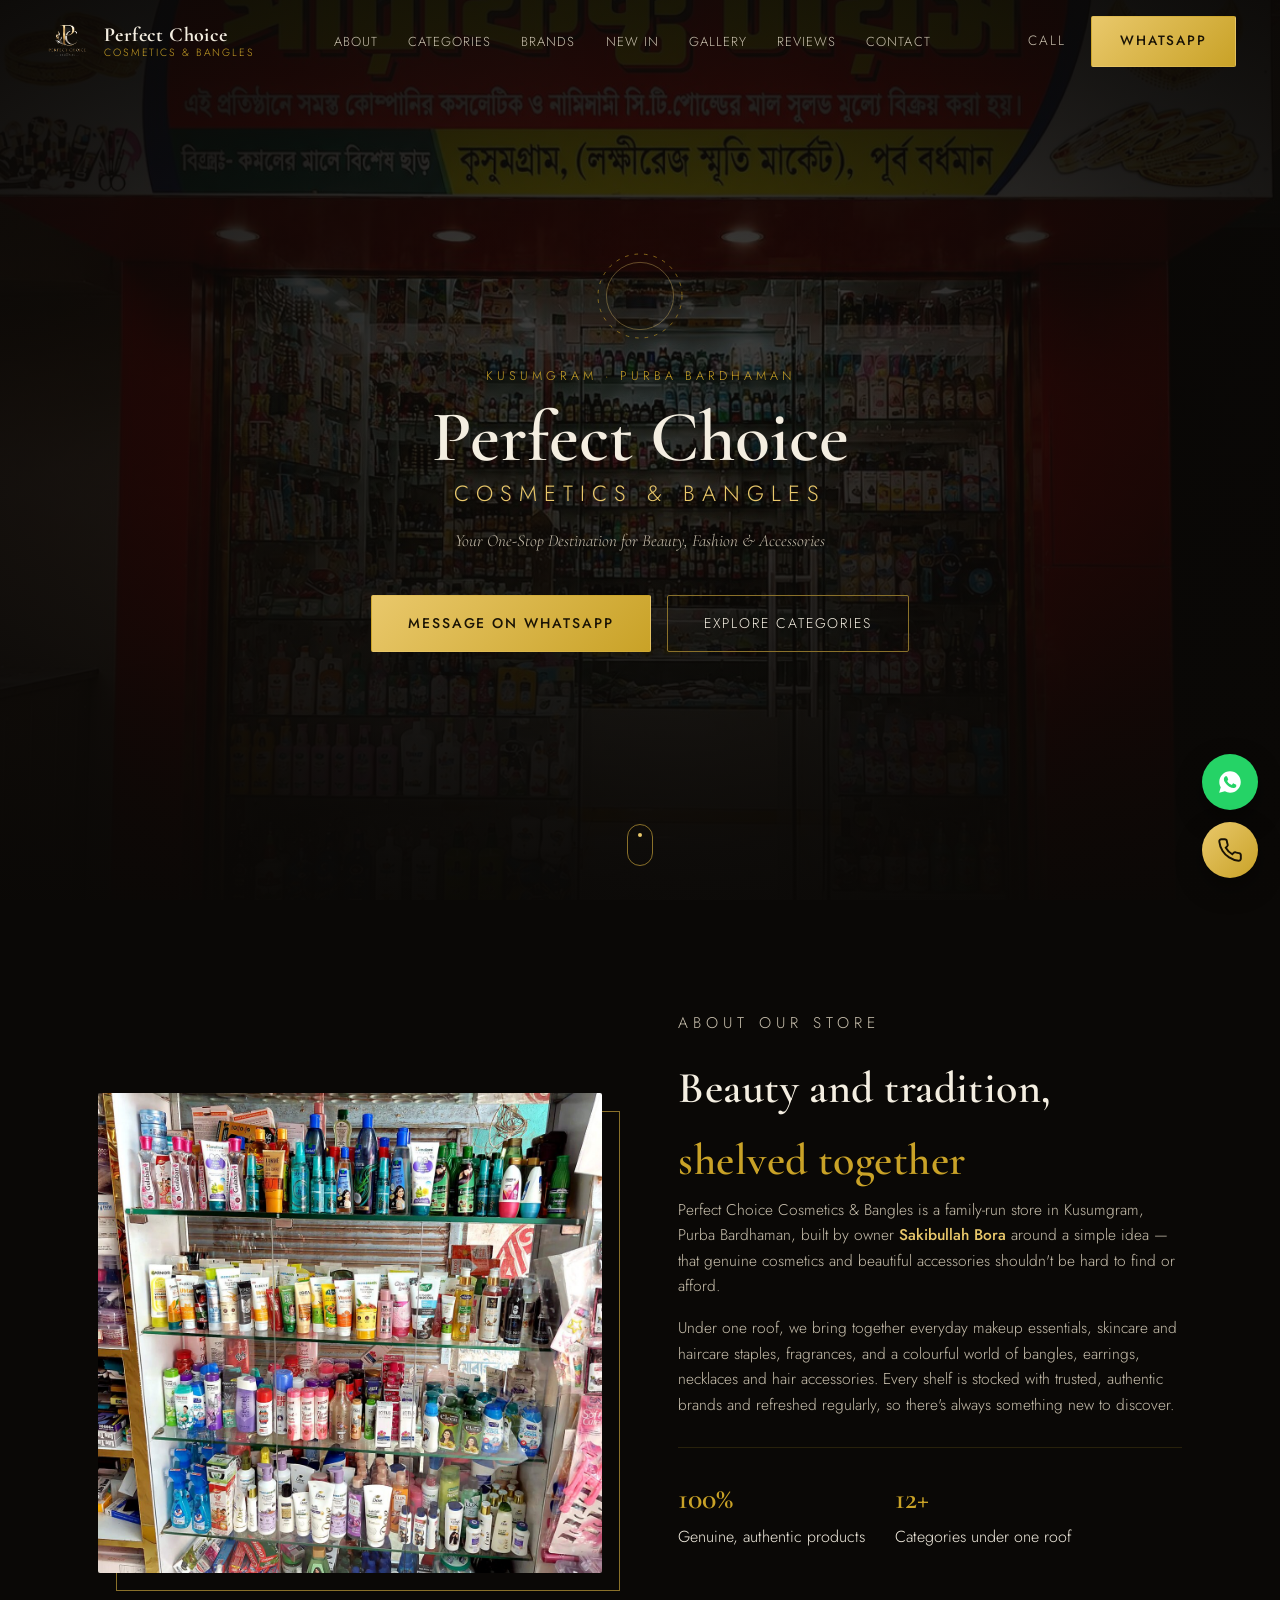
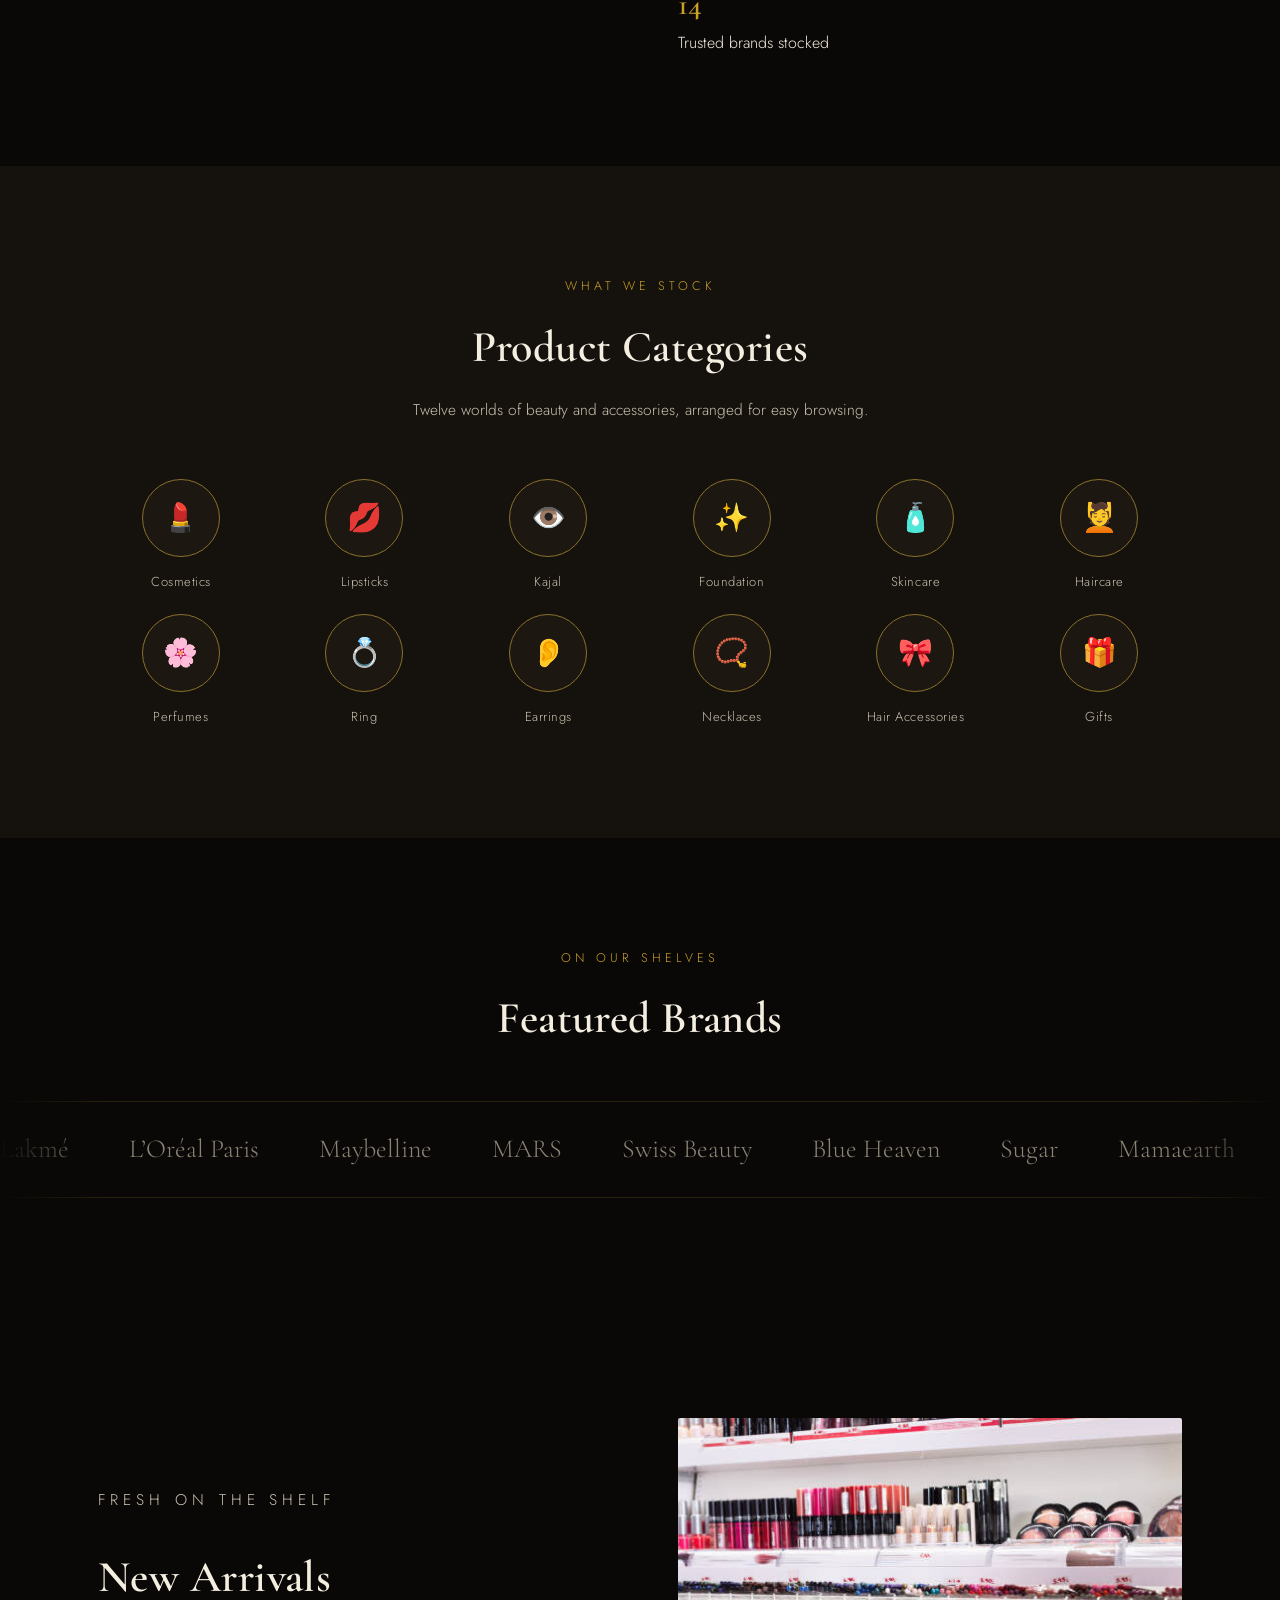
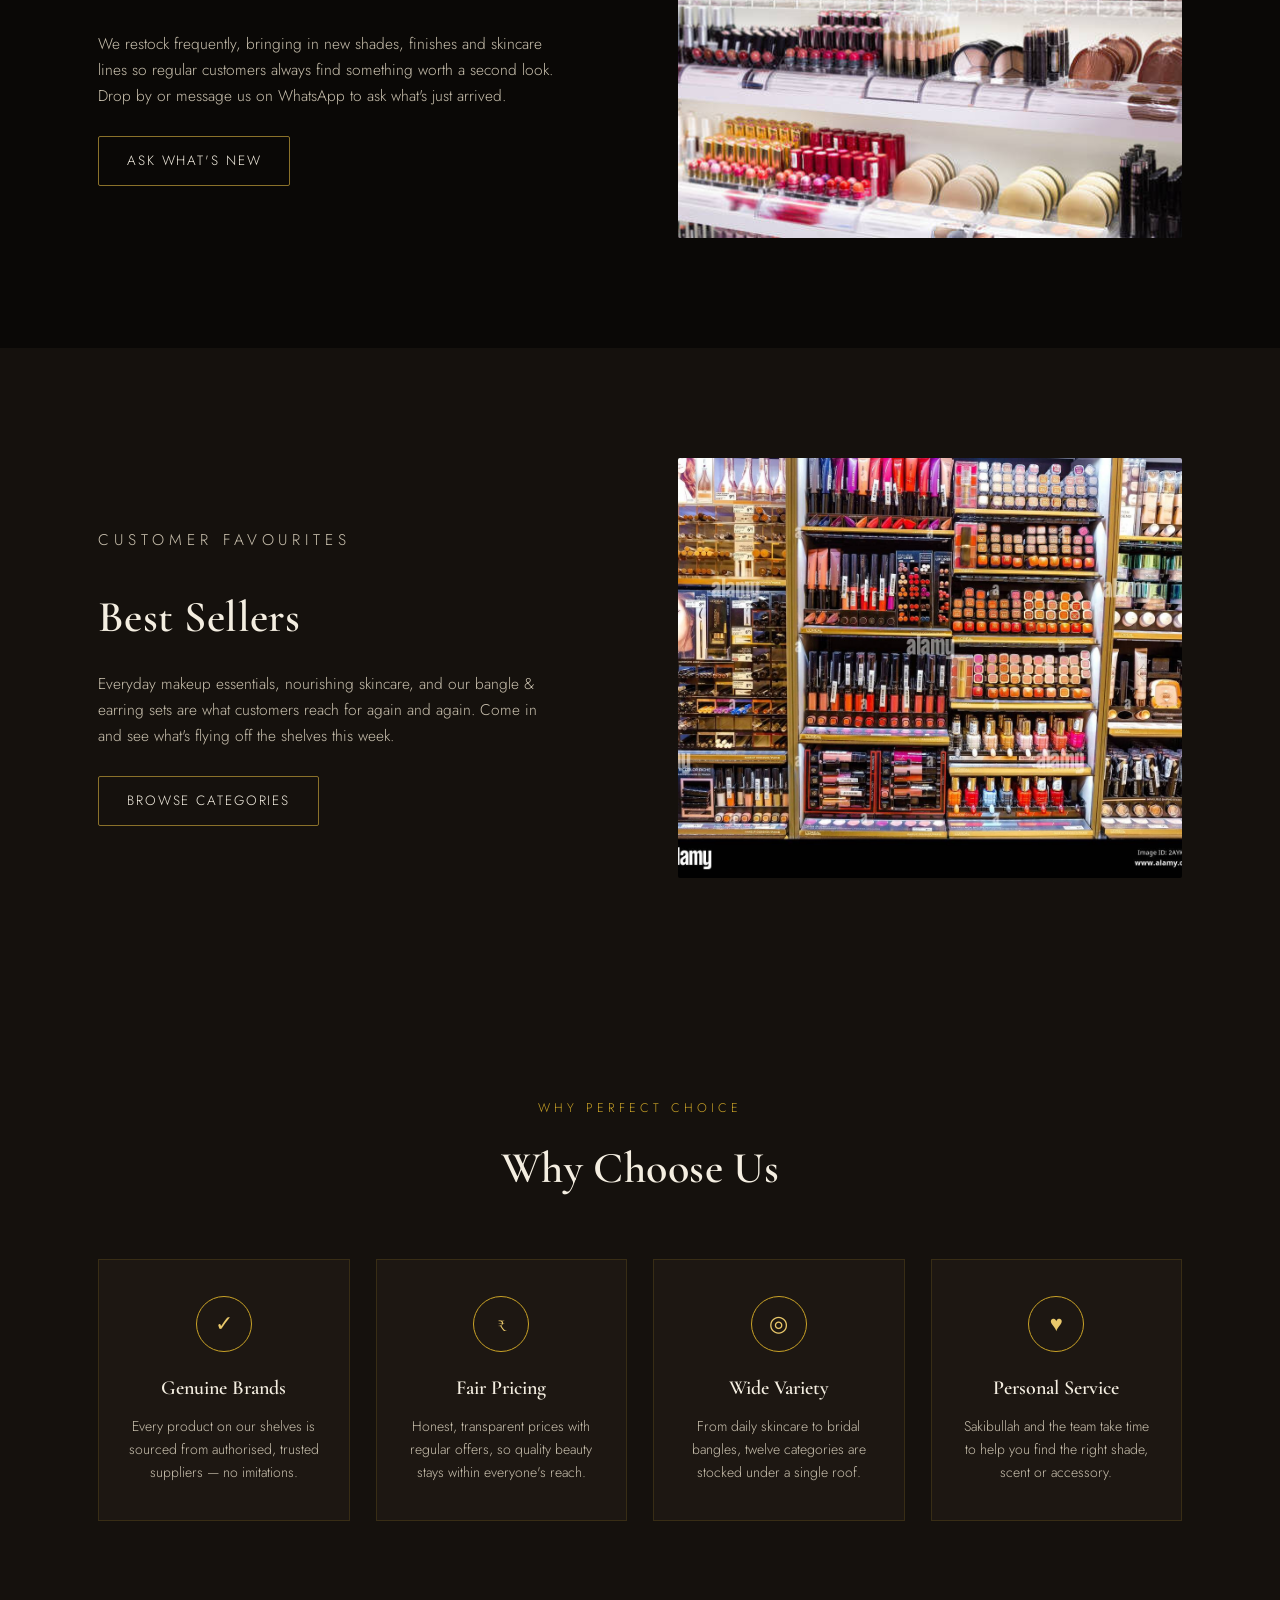
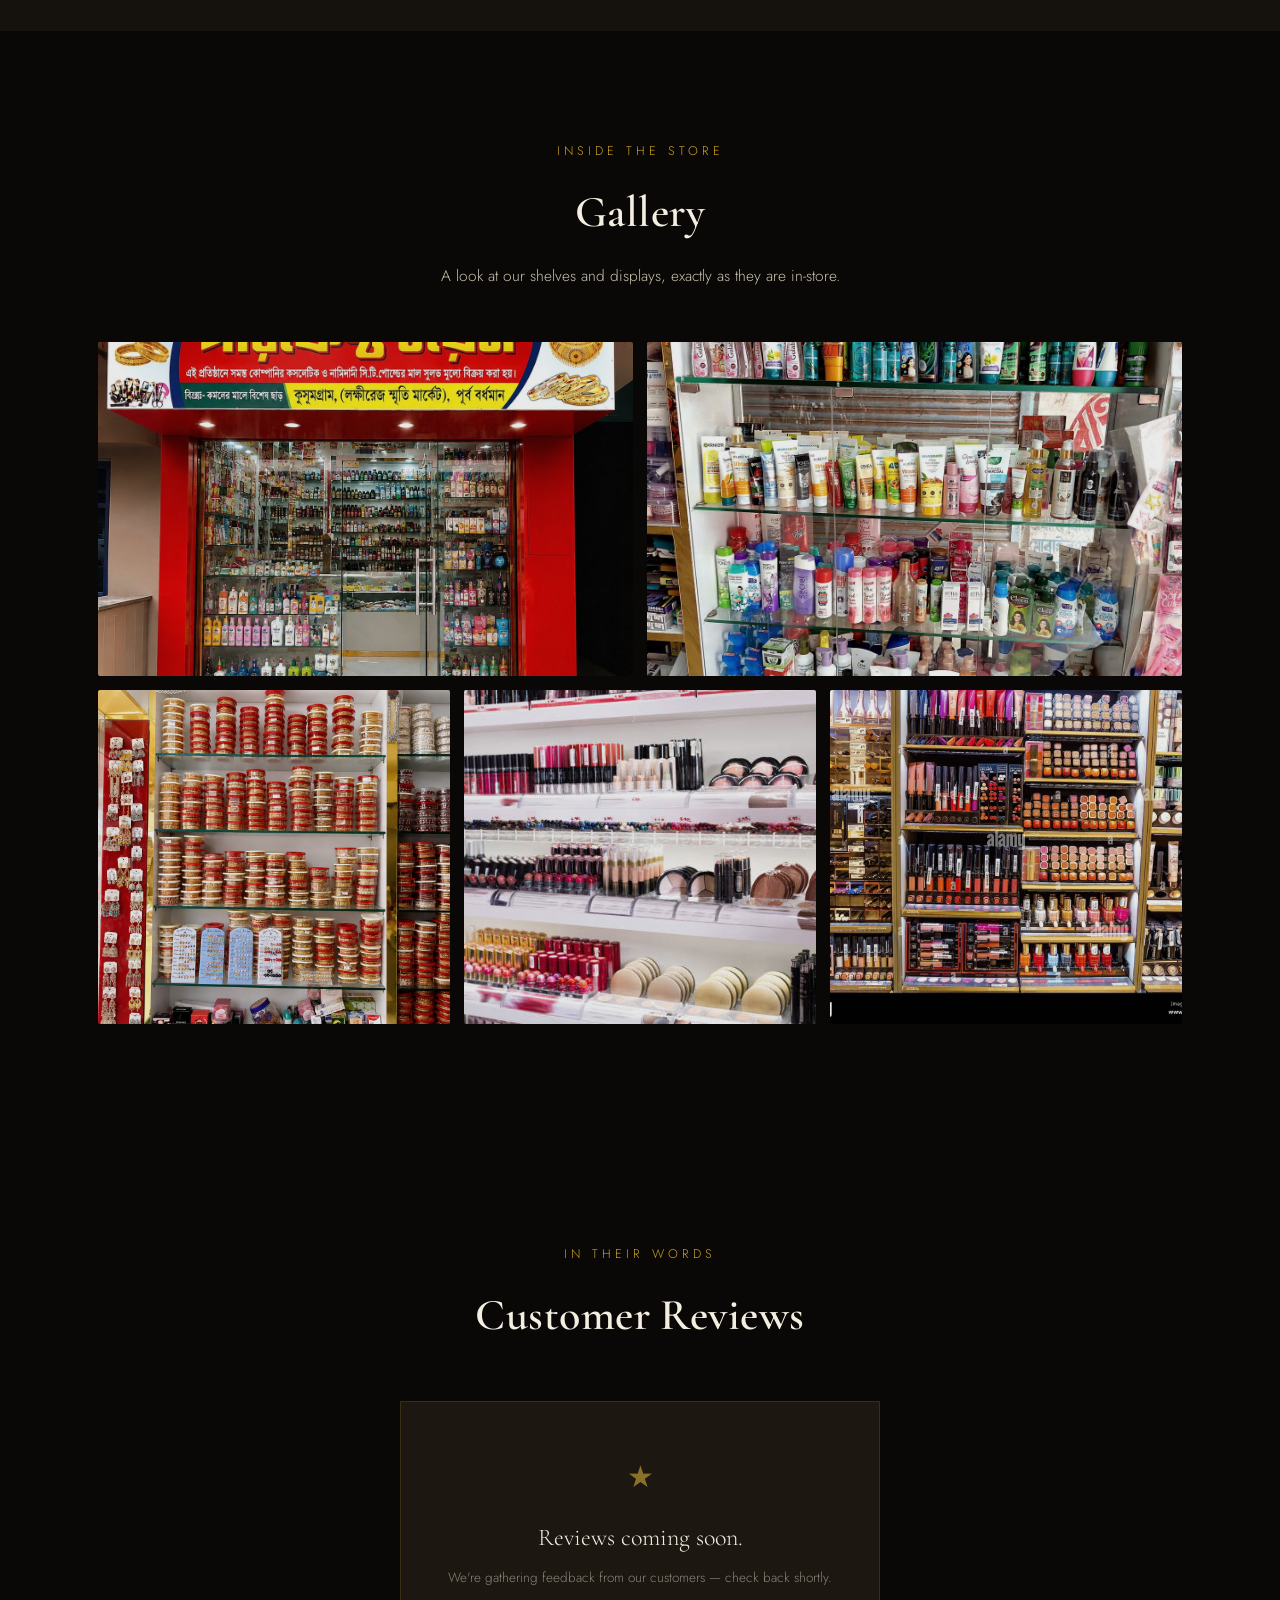
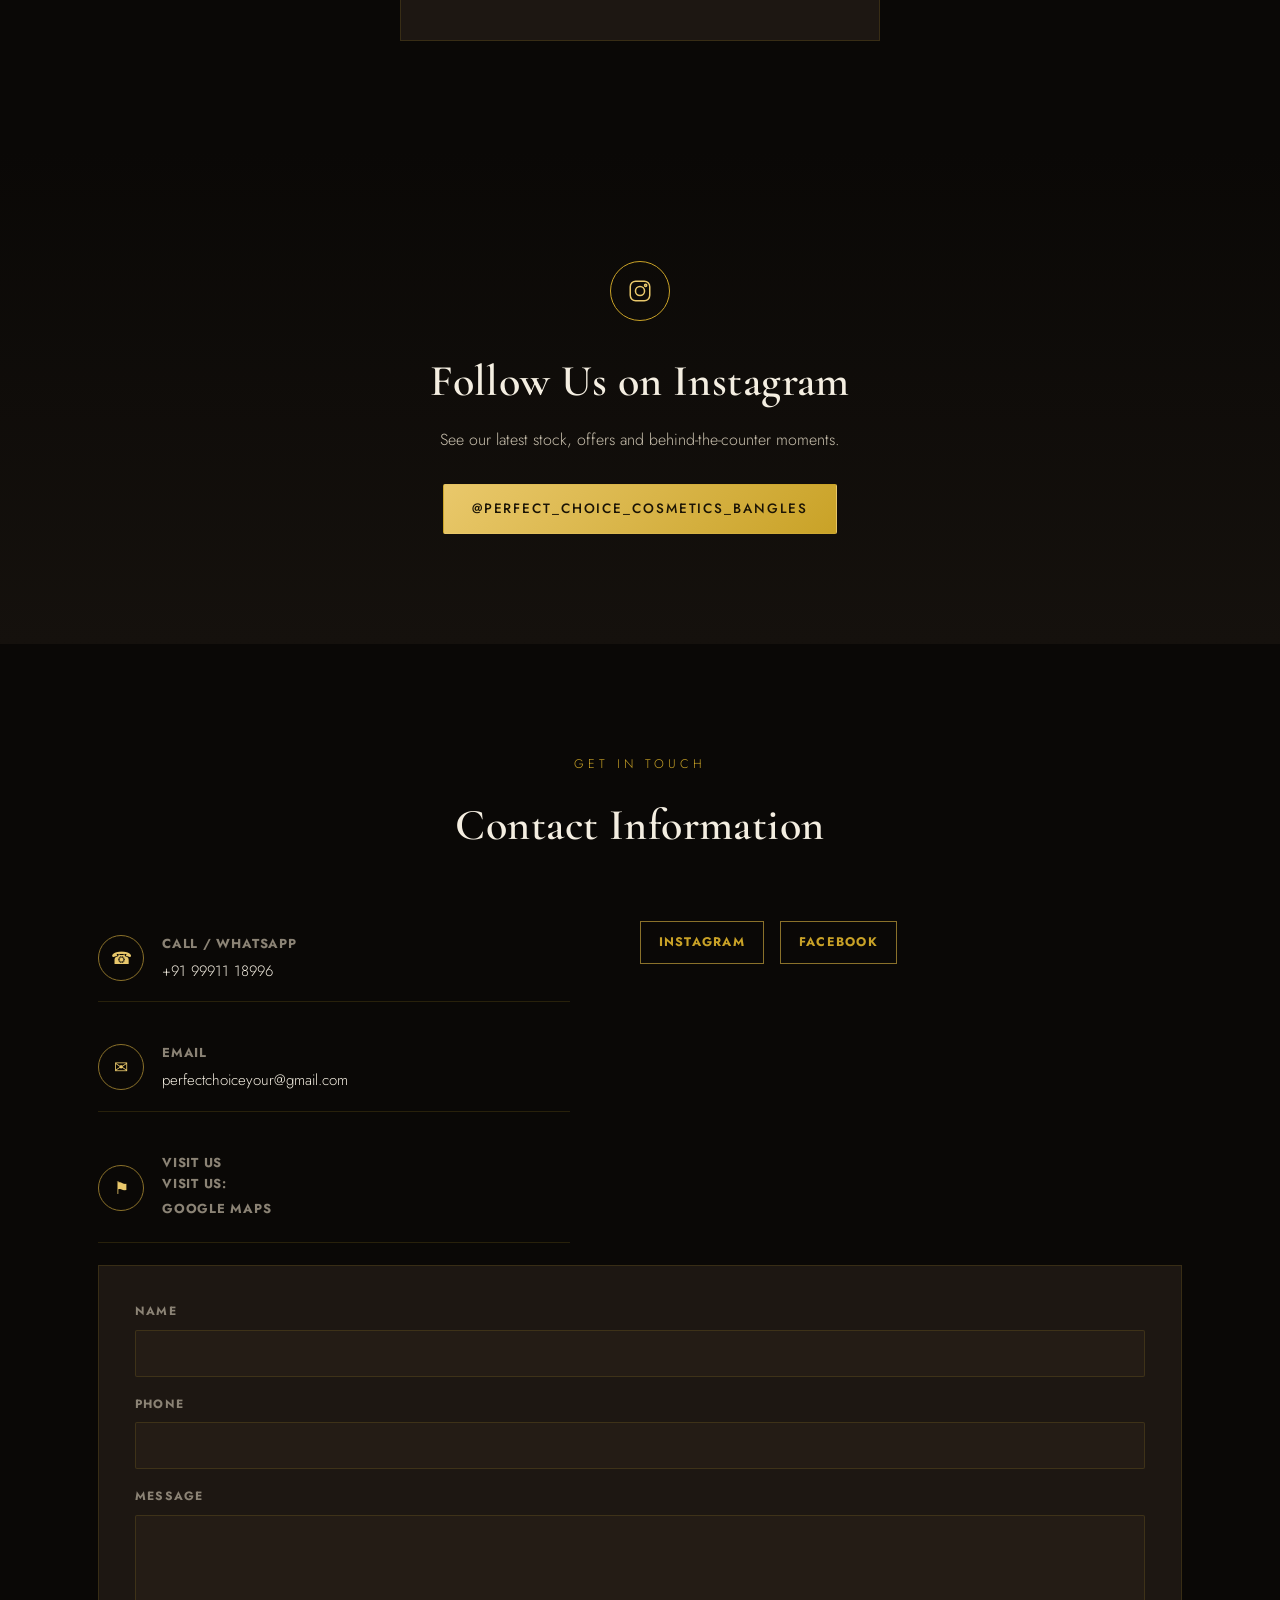
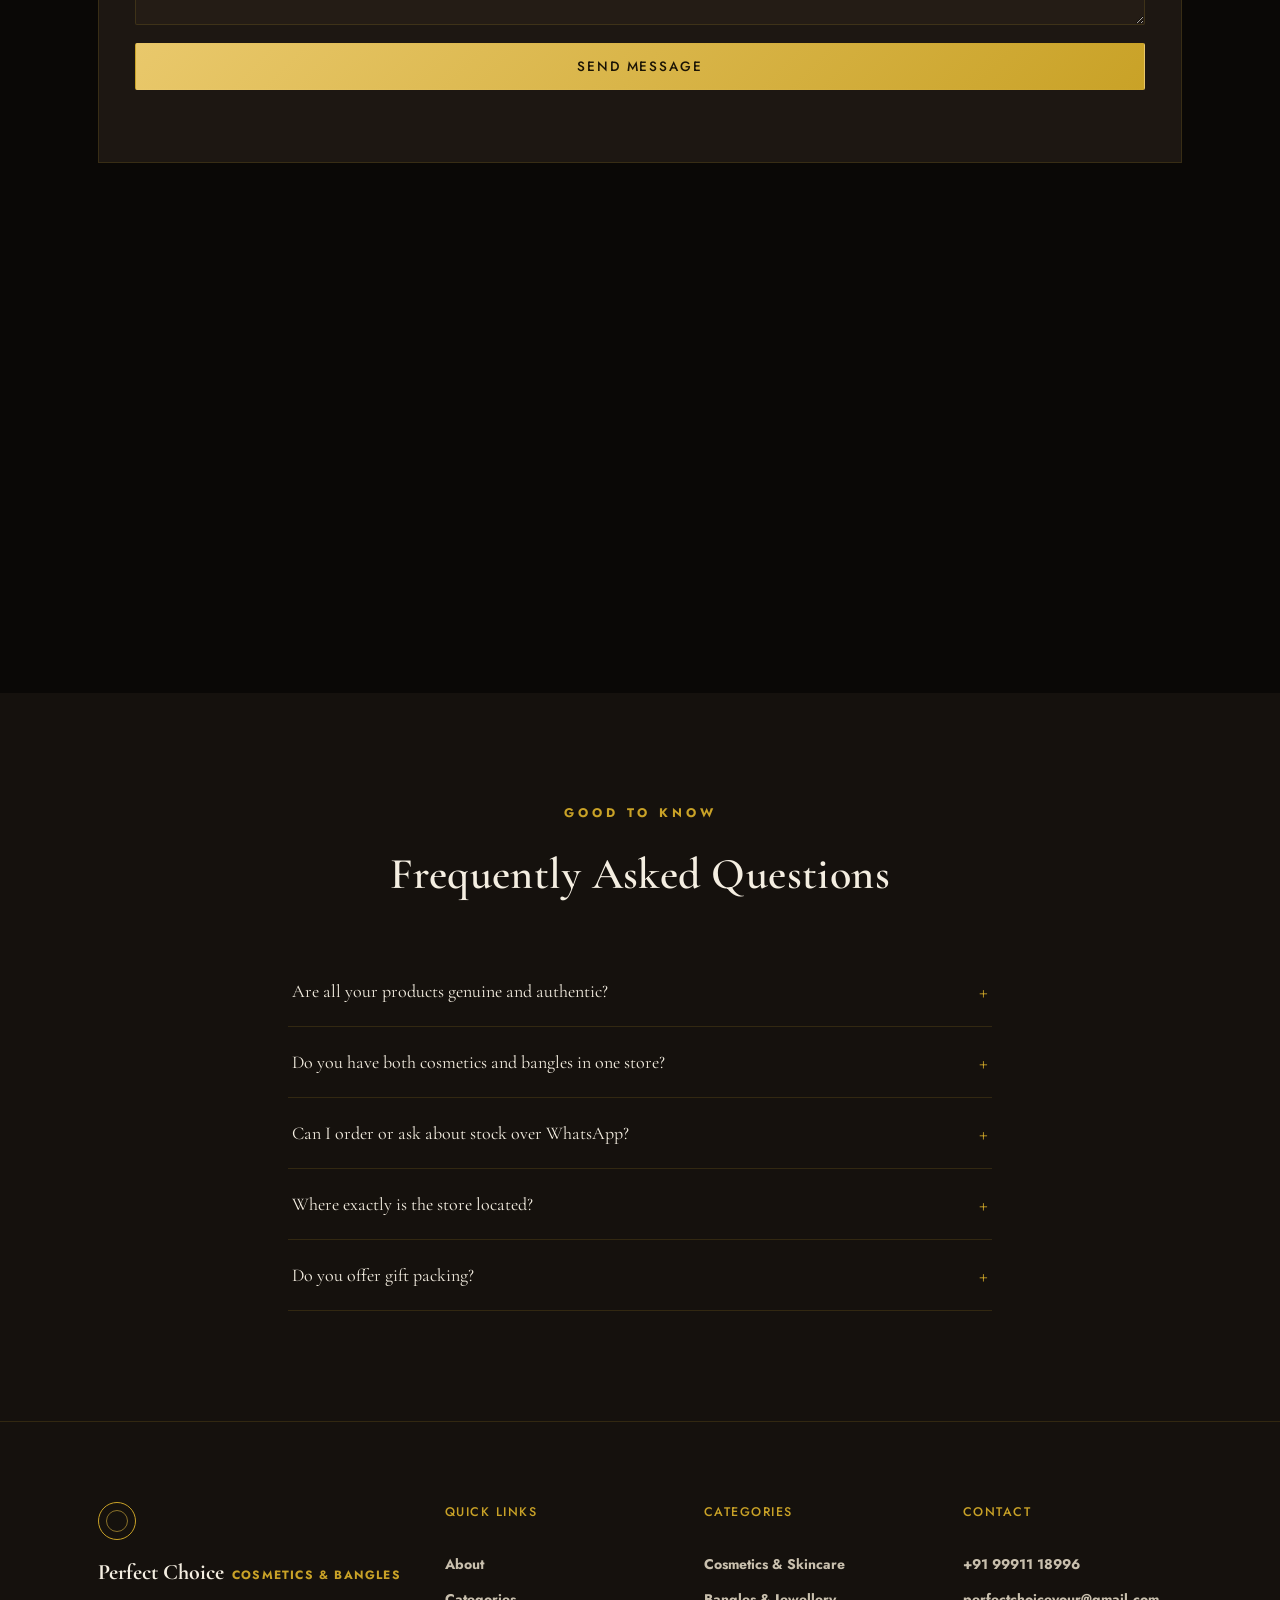
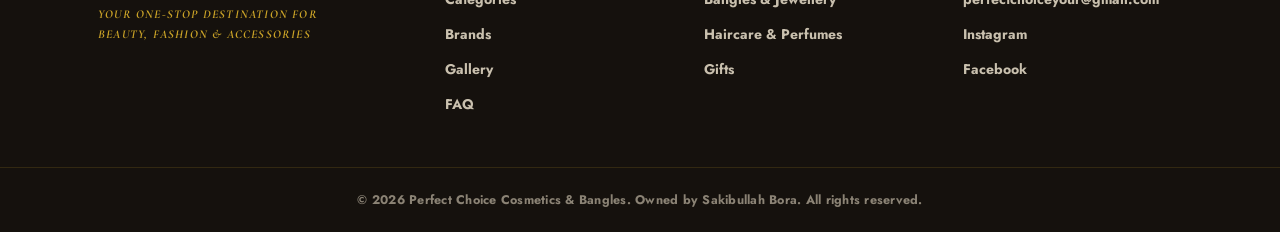
==== commit da908b69: "Update index.html" ====
--- a/index.html
+++ b/index.html
@@ -16,6 +16,8 @@
 <link rel="preconnect" href="https://fonts.gstatic.com" crossorigin>
 <link href="https://fonts.googleapis.com/css2?family=Cormorant+Garamond:ital,wght@0,400;0,500;0,600;0,700;1,500&family=Jost:wght@300;400;500;600&display=swap" rel="stylesheet">
 <link rel="stylesheet" href="style.css">
+<link rel="apple-touch-icon" href="logo-favicon.ico">
+
 </head>
 <body>
 
@@ -294,7 +296,8 @@
         </a>
         <div class="contact-row">
           <span class="contact-ring" aria-hidden="true">⚑</span>
-          <div><strong>Visit Us</https://share.google/dGtQiqpq81Ef8u0Q8</p></div>
+          <div><strong>Visit Us</<div><strong>Visit Us: </strong><a href="https://maps.app.goo.gl/K7NNvZzzX4kFHR6a89" target="_blank">Google Maps</a></div>
+</p></div>
         </div>
         <div class="contact-social">
           <a href="https://www.instagram.com/perfect_choice_cosmetics_bangles/" target="_blank" rel="noopener" aria-label="Instagram">Instagram</a>
@@ -326,7 +329,7 @@
 <section class="map" id="map">
   <iframe
     title="Perfect Choice Cosmetics & Bangles location map"
-    src="https://share.google/dGtQiqpq81Ef8u0Q8"
+    src="https://www.google.com/maps/embed?pb=!1m18!1m12!1m3!1d3661.947302218398!2d88.1321313776172!3d23.390123602507916!2m3!1f0!2f0!3f0!3m2!1i1024!2i768!4f13.1!3m3!1m2!1s0x39f9ab9ba898b303%3A0xf8ea4e2c0d4ef972!2sPERFECT%20CHOICE!5e0!3m2!1sen!2sin!4v1783622377401!5m2!1sen!2sin"
     loading="lazy"
     referrerpolicy="no-referrer-when-downgrade">
   </iframe>
--- a/style.css
+++ b/style.css
@@ -603,3 +603,21 @@
   .float-whatsapp{ bottom: 78px; }
   .float-call{ bottom: 18px; }
 }
+/* Desktop Layout Fix for Screens 1024px and wider */
+@media (min-width: 1024px) {
+  .nav {
+    display: flex;
+    justify-content: space-between;
+    align-items: center;
+  }
+  
+  .brand-logo {
+    height: 46px;
+    width: auto;
+  }
+  
+  .nav-links {
+    display: flex;
+    gap: 30px;
+  }
+}
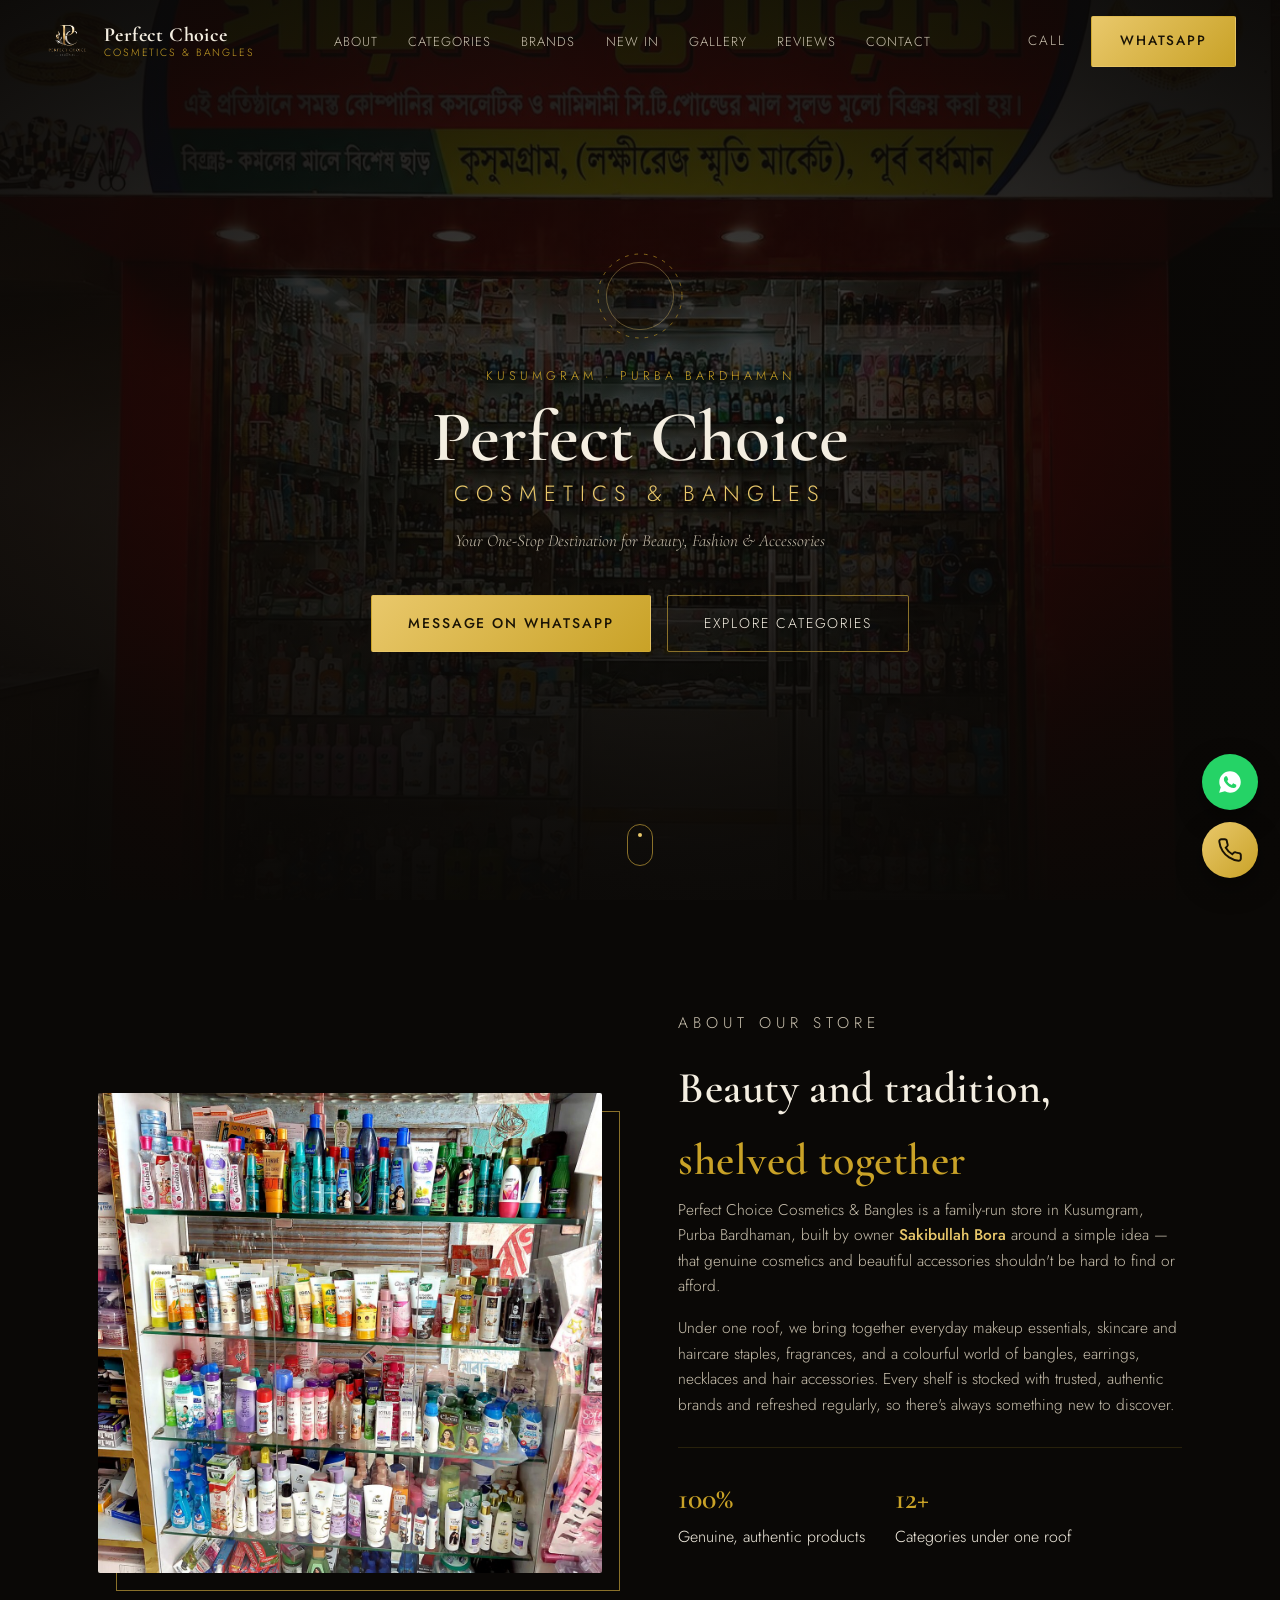
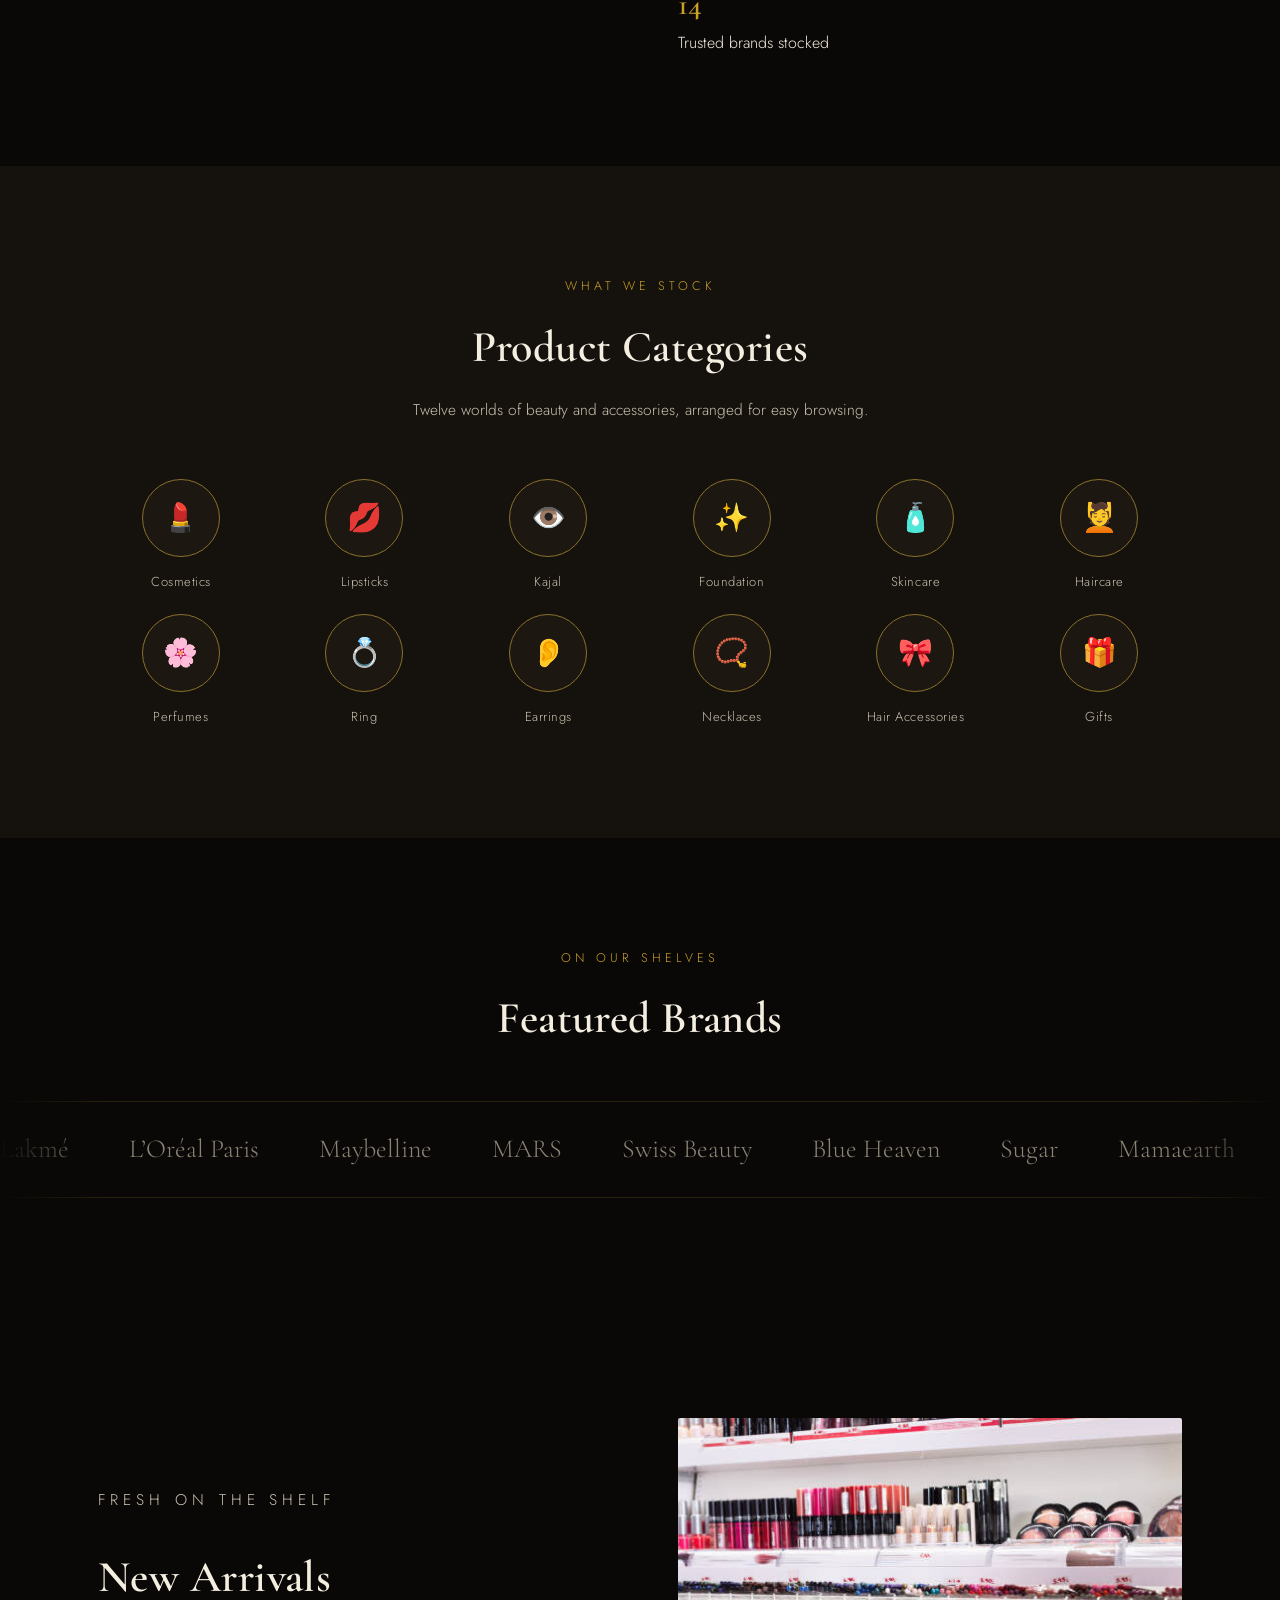
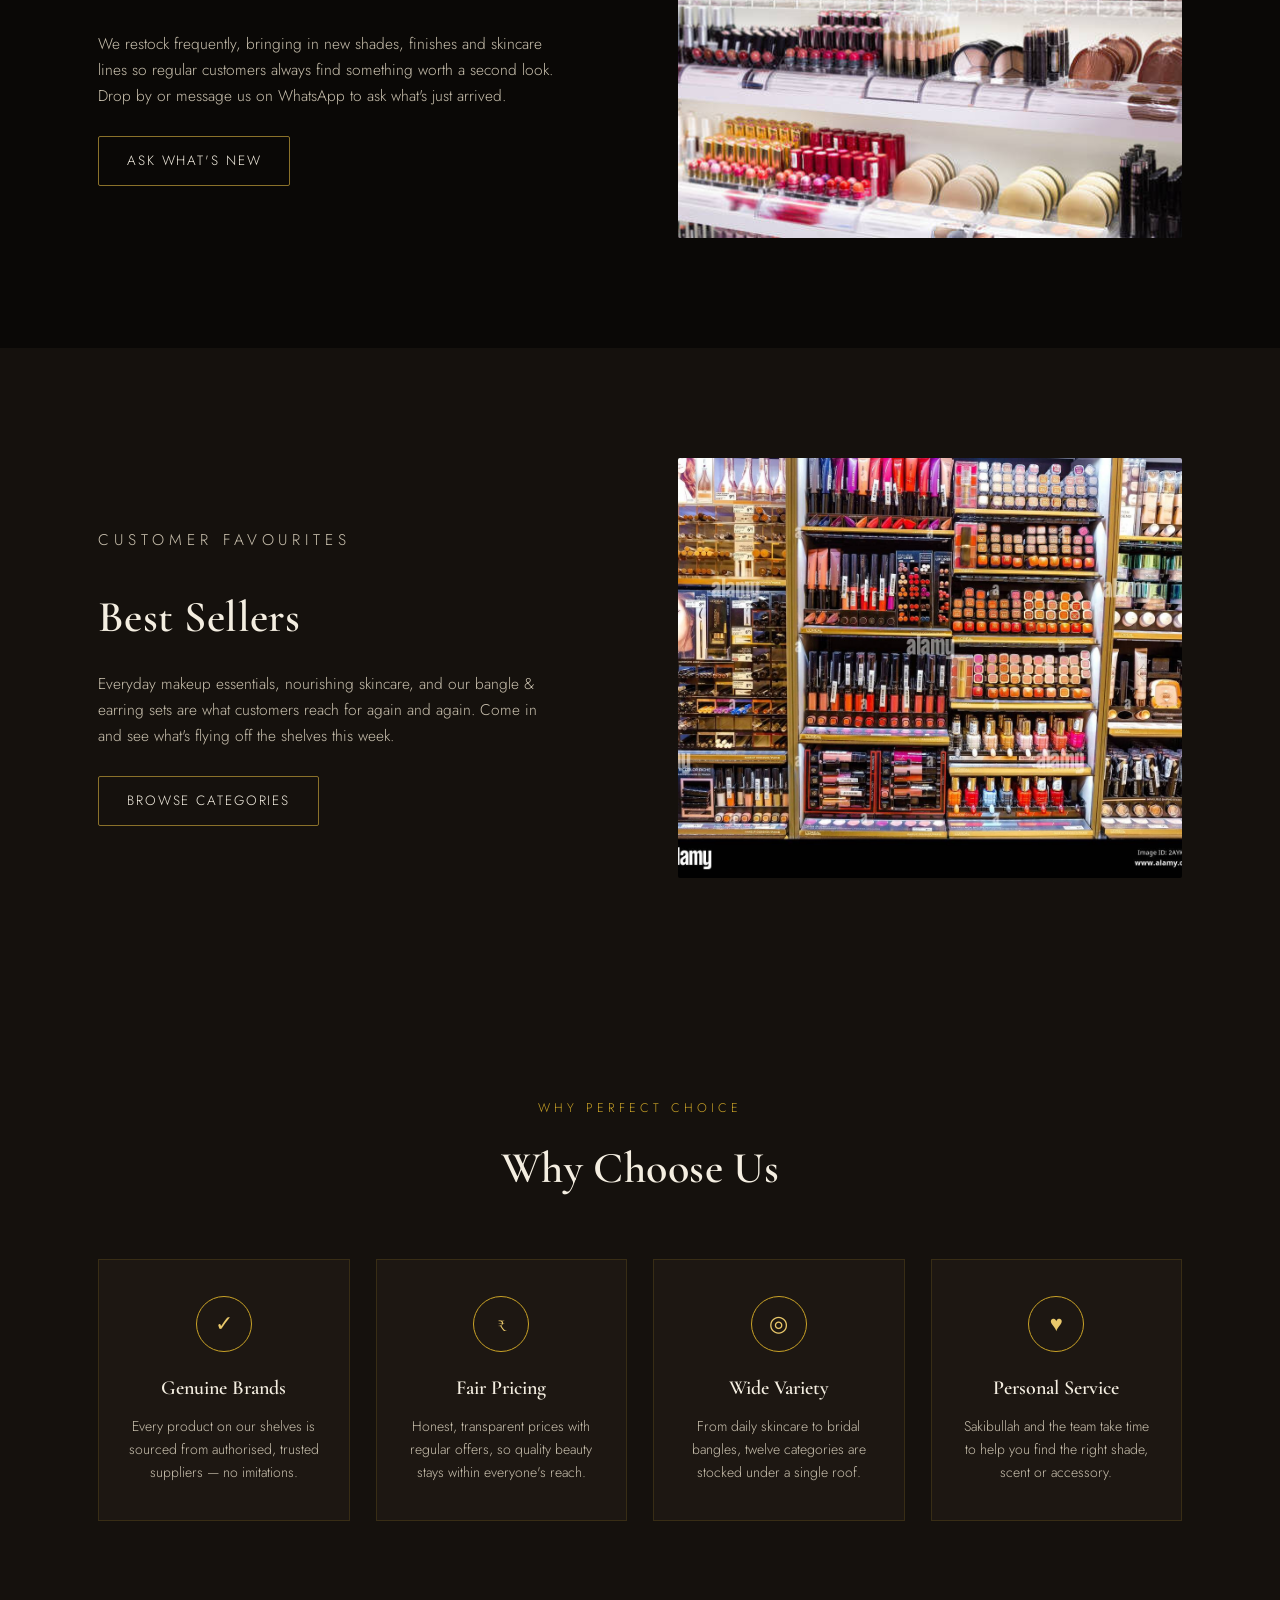
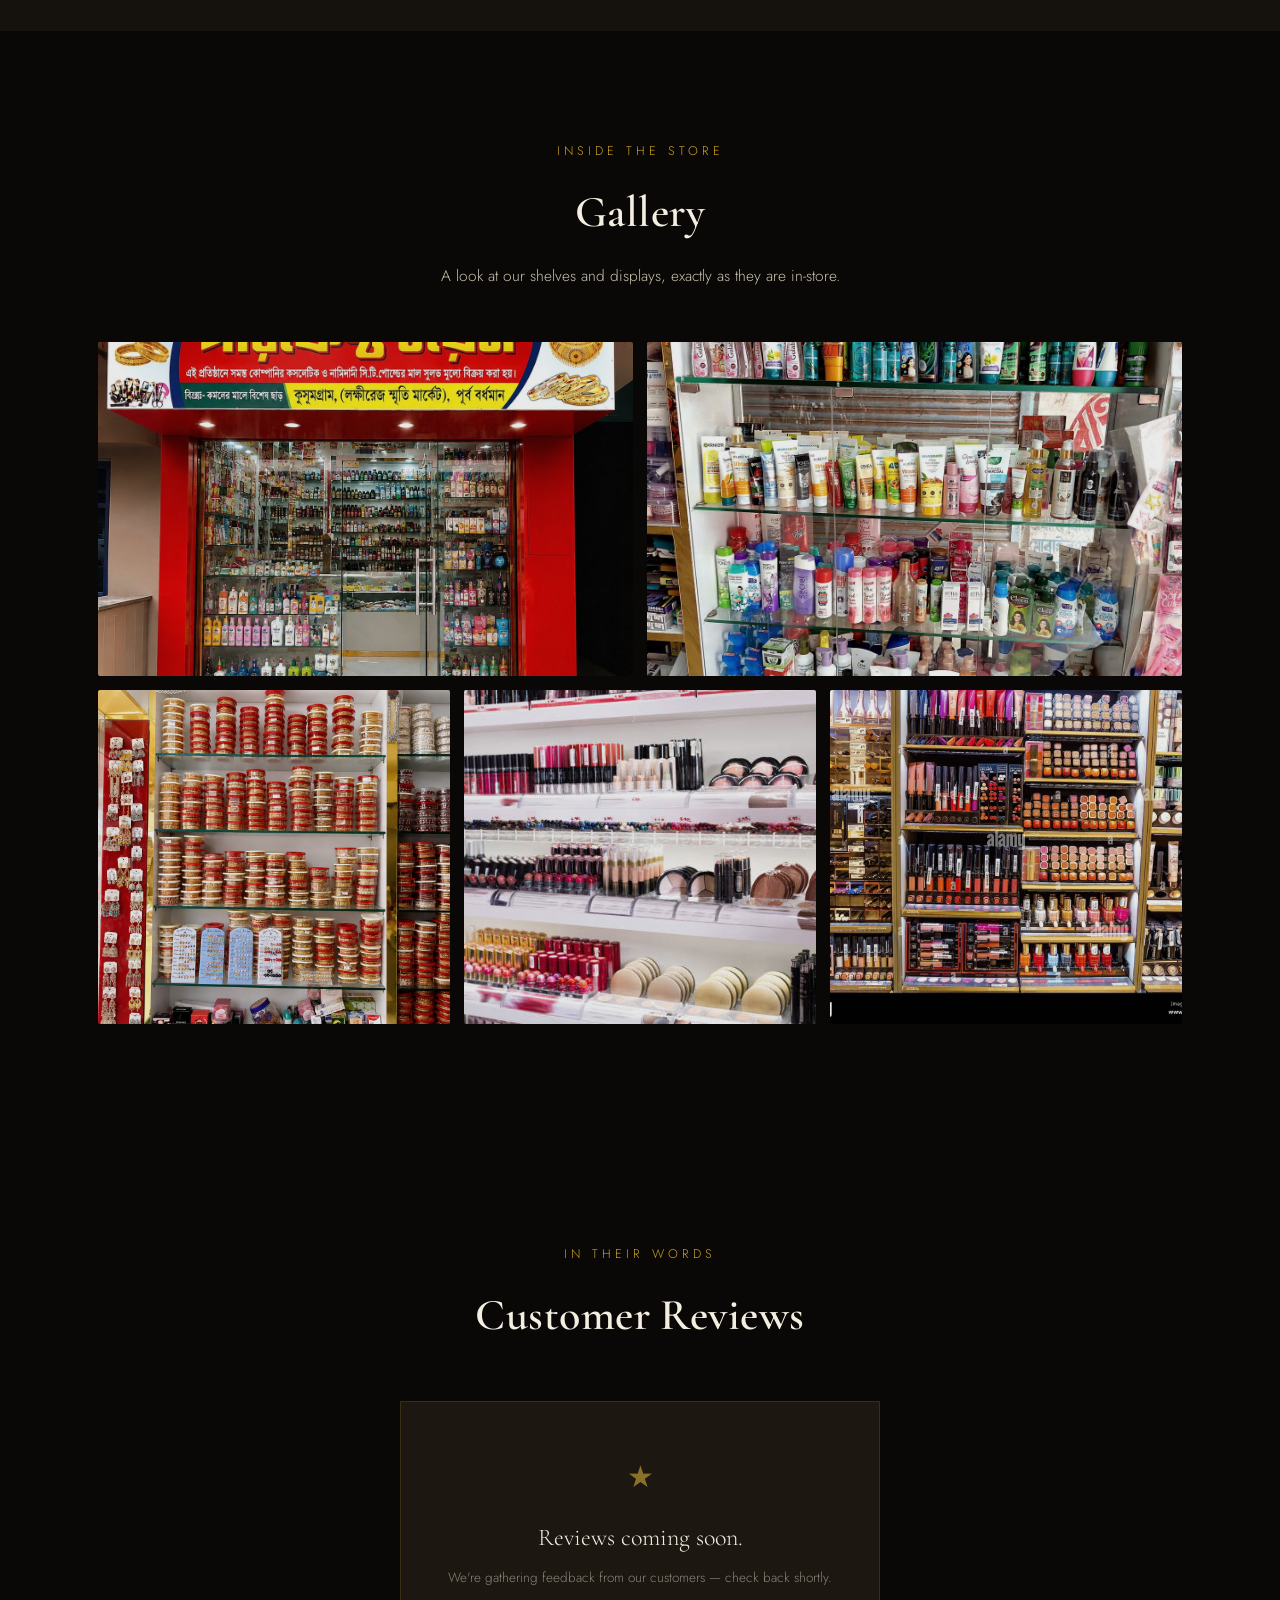
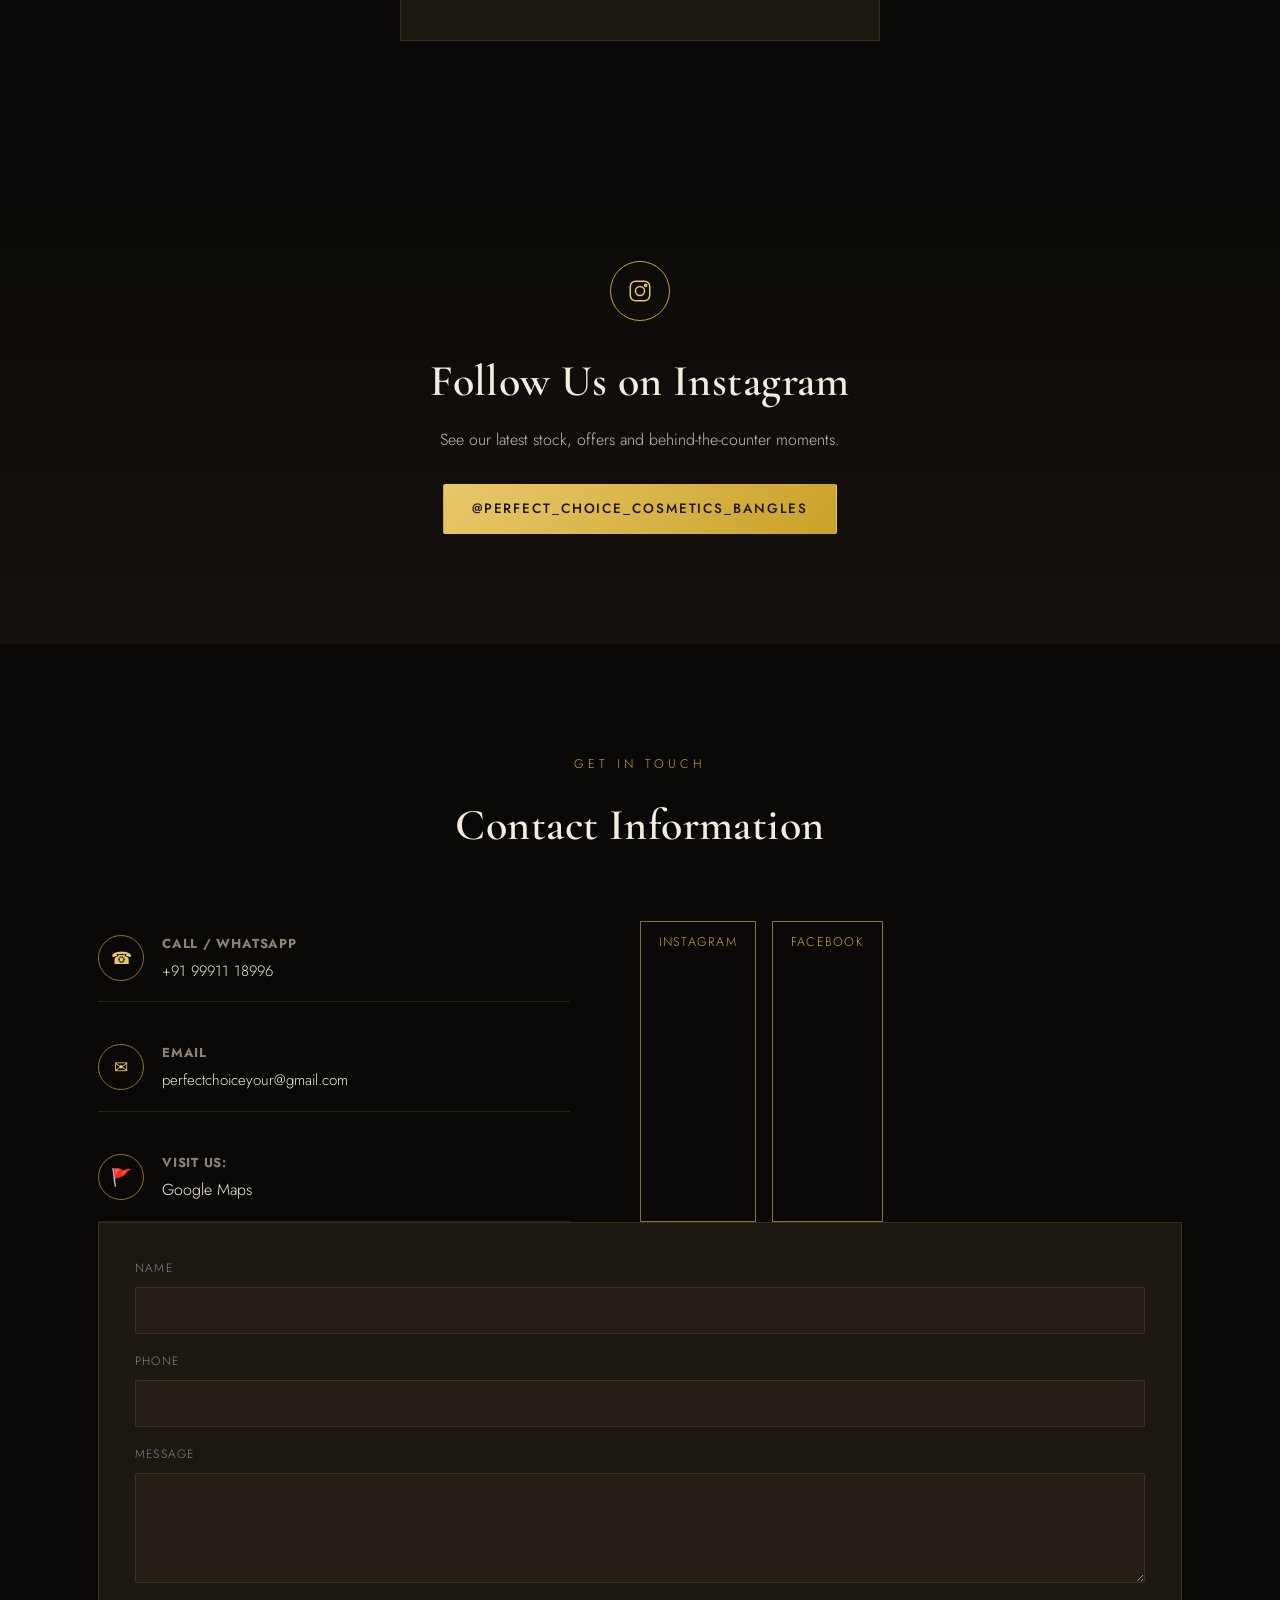
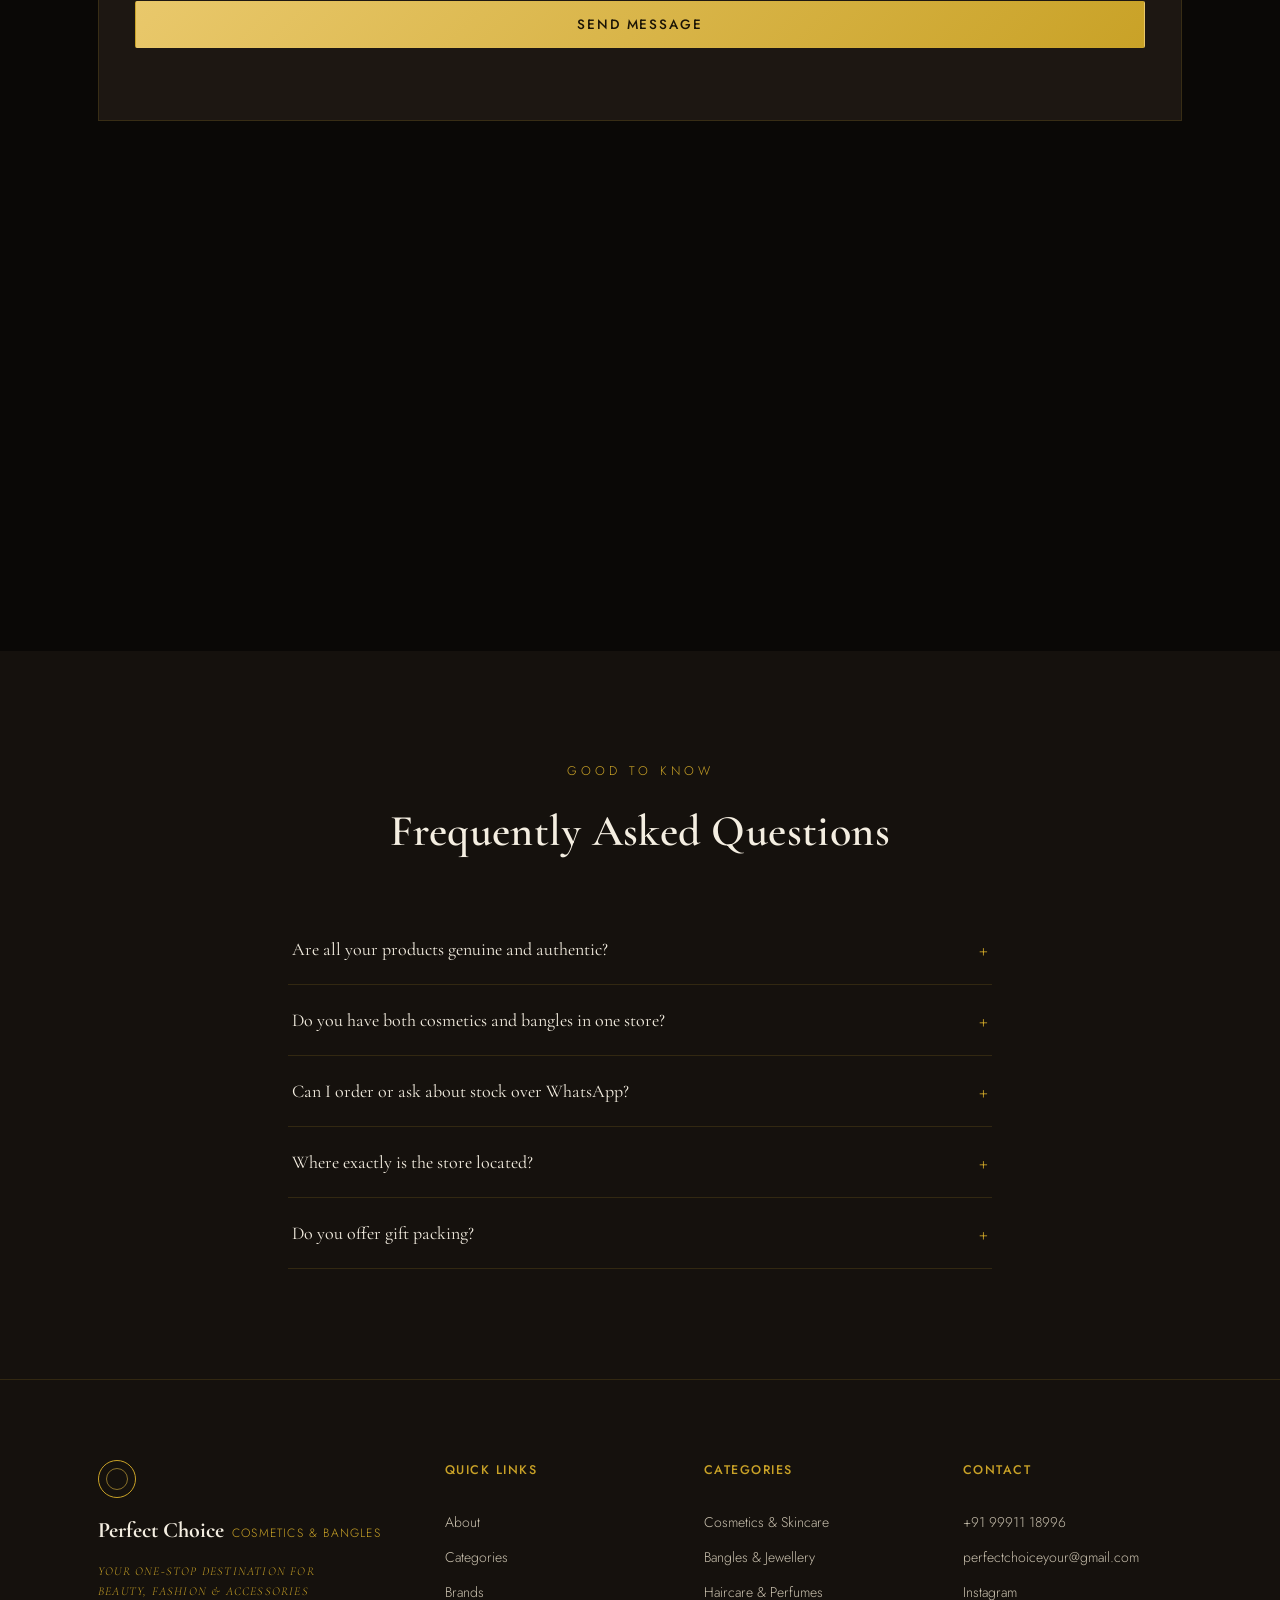
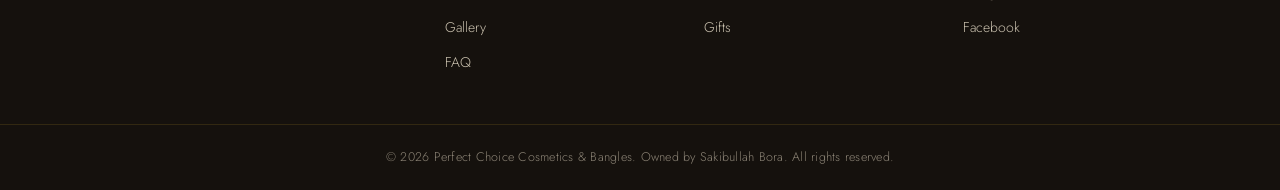
==== commit 12e221d5: "Update index.html" ====
--- a/index.html
+++ b/index.html
@@ -295,10 +295,10 @@
           <div><strong>Email</strong><p>perfectchoiceyour@gmail.com</p></div>
         </a>
         <div class="contact-row">
-          <span class="contact-ring" aria-hidden="true">⚑</span>
-          <div><strong>Visit Us</<div><strong>Visit Us: </strong><a href="https://maps.app.goo.gl/K7NNvZzzX4kFHR6a89" target="_blank">Google Maps</a></div>
-</p></div>
-        </div>
+    <span class="contact-ring" aria-hidden="true">🚩</span>
+    <div><strong>Visit Us: </strong><a href="https://maps.app.goo.gl/K7NNvZzzX4kFHR6a89" target="_blank" rel="noopener">Google Maps</a></div>
+</div>
+         </div>
         <div class="contact-social">
           <a href="https://www.instagram.com/perfect_choice_cosmetics_bangles/" target="_blank" rel="noopener" aria-label="Instagram">Instagram</a>
           <a href="https://www.facebook.com/share/1LSSe1VSSS/" target="_blank" rel="noopener" aria-label="Facebook">Facebook</a>
